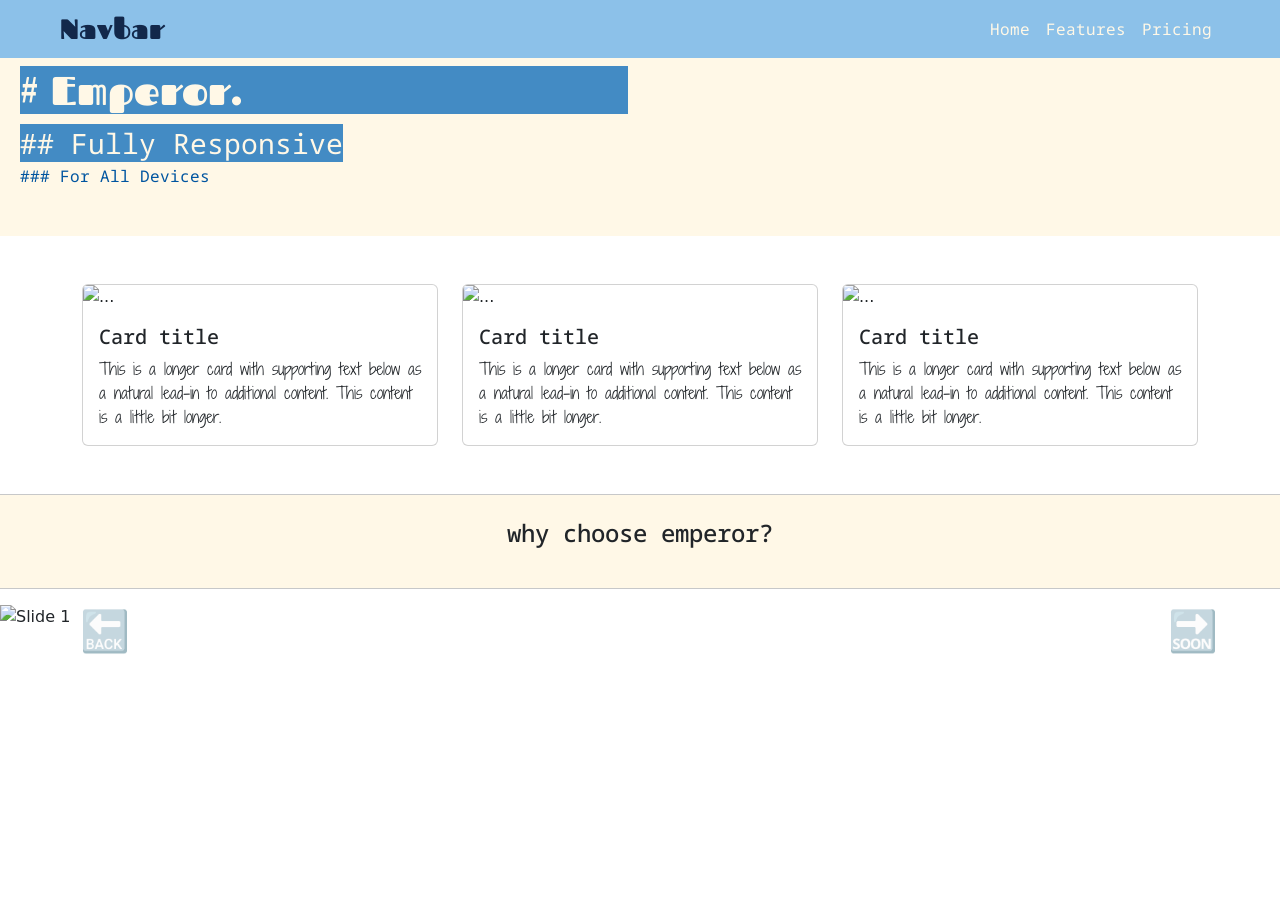
==== index.html @ 8f9cefa0 "back and soon" ====
<!DOCTYPE html>
<html lang="es">

<head>
    <meta charset="UTF-8">
    <meta name="viewport" content="width=device-width, initial-scale=1.0">
    <title>Evaluación</title>
    <!-- google fonts -->
    <link rel="preconnect" href="https://fonts.googleapis.com">
    <link rel="preconnect" href="https://fonts.gstatic.com" crossorigin>
    <link
        href="https://fonts.googleapis.com/css2?family=Fascinate&family=Noto+Sans+Mono:wght@100..900&family=Shadows+Into+Light+Two&display=swap"
        rel="stylesheet">

    <!-- css botstrap -->
    <link href="https://cdn.jsdelivr.net/npm/bootstrap@5.3.8/dist/css/bootstrap.min.css" rel="stylesheet"
        integrity="sha384-sRIl4kxILFvY47J16cr9ZwB07vP4J8+LH7qKQnuqkuIAvNWLzeN8tE5YBujZqJLB" crossorigin="anonymous">
    <link rel="stylesheet" href="static/css/styles.css">
</head>

<body>
    <nav class="navbar navbar-expand-lg px-5 bg-color2 m-0">
        <div class="container-fluid d-flex justify-content-between">
            <div>
                <a class="navbar-brand fs-3 text-color3 loud-text" href="#">Navbar</a>
            </div>

            <div>
                <div class="collapse navbar-collapse" id="navbarNavAltMarkup">
                    <div class="navbar-nav">
                        <a class="nav-link text-color1 calm-text" href="#">Home</a>
                        <a class="nav-link text-color1 calm-text" href="#">Features</a>
                        <a class="nav-link text-color1 calm-text" href="#">Pricing</a>
                    </div>
                </div>
            </div>
            <button class="navbar-toggler" type="button" data-bs-toggle="collapse" data-bs-target="#navbarNavAltMarkup"
                aria-controls="navbarNavAltMarkup" aria-expanded="false" aria-label="Toggle navigation">
                <span class="navbar-toggler-icon"></span>
            </button>
        </div>
    </nav>

    <header class="bg-color1 m-0 p-0 p-2">
        <div class="container-fluid">
            <div class="row">
                <div class="col-lg-6 col-mb-12">
                    <h1 class="fs-1 text-color1 bg-color5 loud-text"># Emperor.</h1>
                    <span class="fs-3 text-color1 bg-color5 calm-text">## Fully Responsive</span>
                    <div>
                        <p class=" text-color4 calm-text">### For All Devices</p>
                        <p class=" text-color4 calm-text"></p>
                    </div>
                </div>
            </div>
        </div>
        <img src="" alt="" class="img-fluid bg-color5">
    </header>

    <main>

        <div class="container my-5">
            <div class="row row-cols-1 row-cols-md-3 g-4">

                <div class="col big">
                    <div class="card">
                        <img src="..." class="card-img-top" alt="...">
                        <div class="card-body">
                            <h5 class="card-title calm-text">Card title</h5>
                            <p class="card-text kid-text">This is a longer card with supporting text below as a natural
                                lead-in to
                                additional content. This content is a little bit longer.</p>
                        </div>
                    </div>
                </div>

                <div class="col big">
                    <div class="card">
                        <img src="..." class="card-img-top" alt="...">
                        <div class="card-body">
                            <h5 class="card-title calm-text">Card title</h5>
                            <p class="card-text kid-text">This is a longer card with supporting text below as a natural
                                lead-in to
                                additional content. This content is a little bit longer.</p>
                        </div>
                    </div>
                </div>

                <div class="col big">
                    <div class="card">
                        <img src="..." class="card-img-top" alt="...">
                        <div class="card-body">
                            <h5 class="card-title calm-text">Card title</h5>
                            <p class="card-text kid-text">This is a longer card with supporting text below as a natural
                                lead-in to
                                additional content. This content is a little bit longer.</p>
                        </div>
                    </div>
                </div>

            </div>
        </div>

        <hr class="m-0">

        <div class="py-4 px-5 bg-color1">
            <h4 class="text-center mb-0 calm-text ">
                why choose emperor?
            </h4>

            <p class="kid-text"></p>
        </div>
        <hr class="m-0 mb-3">

        <div id="carouselExample" class="carousel slide">
            <div class="carousel-inner">
                <div class="carousel-item active">
                    <img src="https://via.placeholder.com/1200x400" class="d-block w-100" alt="Slide 1">
                </div>
                <div class="carousel-item">
                    <img src="https://via.placeholder.com/1200x400" class="d-block w-100" alt="Slide 2">
                </div>
                <div class="carousel-item">
                    <img src="https://via.placeholder.com/1200x400" class="d-block w-100" alt="Slide 3">
                </div>
            </div>

            <button class="carousel-control-prev" type="button" data-bs-target="#carouselExample" data-bs-slide="prev">
                <span class="carousel-control-prev-icon fs-1" aria-hidden="true">🔙</span>
            </button>

            <button class="carousel-control-next" type="button" data-bs-target="#carouselExample" data-bs-slide="next">
                <span class="carousel-control-next-icon fs-1" aria-hidden="true">🔜</span>
            </button>
        </div>
    </main>

    <script src="static/js/script.js"></script>
    <!-- bootstrap js -->
    <script src="https://cdn.jsdelivr.net/npm/bootstrap@5.3.8/dist/js/bootstrap.bundle.min.js"
        integrity="sha384-FKyoEForCGlyvwx9Hj09JcYn3nv7wiPVlz7YYwJrWVcXK/BmnVDxM+D2scQbITxI"
        crossorigin="anonymous"></script>
</body>

</html>
---- static/css/styles.css ----
.big {
    transition: transform 0.5s ease-in-out; /* Más lento y suave */
}

.big:hover {
    transform: scale(1.08);
}

.loud-text {
    font-family: "Fascinate", system-ui;
}

.calm-text {
    font-family: "Noto Sans Mono", monospace;
}

.kid-text {
    font-family: "Shadows Into Light Two", cursive;
}

:root {
    --color1: #fff8e7; 
    --color2: #8cc1e9;
    --color3: #12284b;
    --color4: #0055a0; 
    --color5: #438bc4; 
}

/* Background colors */
.bg-color1 { background-color: var(--color1); }
.bg-color2 { background-color: var(--color2); }
.bg-color3 { background-color: var(--color3); }
.bg-color4 { background-color: var(--color4); }
.bg-color5 { background-color: var(--color5); }

/* Text colors */
.text-color1 { color: var(--color1); }
.text-color2 { color: var(--color2); }
.text-color3 { color: var(--color3); }
.text-color4 { color: var(--color4); }
.text-color5 { color: var(--color5); }

/* Border colors */
.border-color1 { border-color: var(--color1); }
.border-color2 { border-color: var(--color2); }
.border-color3 { border-color: var(--color3); }
.border-color4 { border-color: var(--color4); }
.border-color5 { border-color: var(--color5); }

/* Border with default width (1px) */
.border-color1,
.border-color2,
.border-color3,
.border-color4,
.border-color5 {
    border-style: solid;
    border-width: 1px;
}

/* Optional: Outline colors */
.outline-color1 { outline-color: var(--color1); }
.outline-color2 { outline-color: var(--color2); }
.outline-color3 { outline-color: var(--color3); }
.outline-color4 { outline-color: var(--color4); }
.outline-color5 { outline-color: var(--color5); }

/* Optional: Hover effects */
.hover-bg-color1:hover { background-color: var(--color1); }
.hover-bg-color2:hover { background-color: var(--color2); }
.hover-bg-color3:hover { background-color: var(--color3); }
.hover-bg-color4:hover { background-color: var(--color4); }
.hover-bg-color5:hover { background-color: var(--color5); }

.hover-text-color1:hover { color: var(--color1); }
.hover-text-color2:hover { color: var(--color2); }
.hover-text-color3:hover { color: var(--color3); }
.hover-text-color4:hover { color: var(--color4); }
.hover-text-color5:hover { color: var(--color5); }

.hover-border-color1:hover { border-color: var(--color1); }
.hover-border-color2:hover { border-color: var(--color2); }
.hover-border-color3:hover { border-color: var(--color3); }
.hover-border-color4:hover { border-color: var(--color4); }
.hover-border-color5:hover { border-color: var(--color5); }
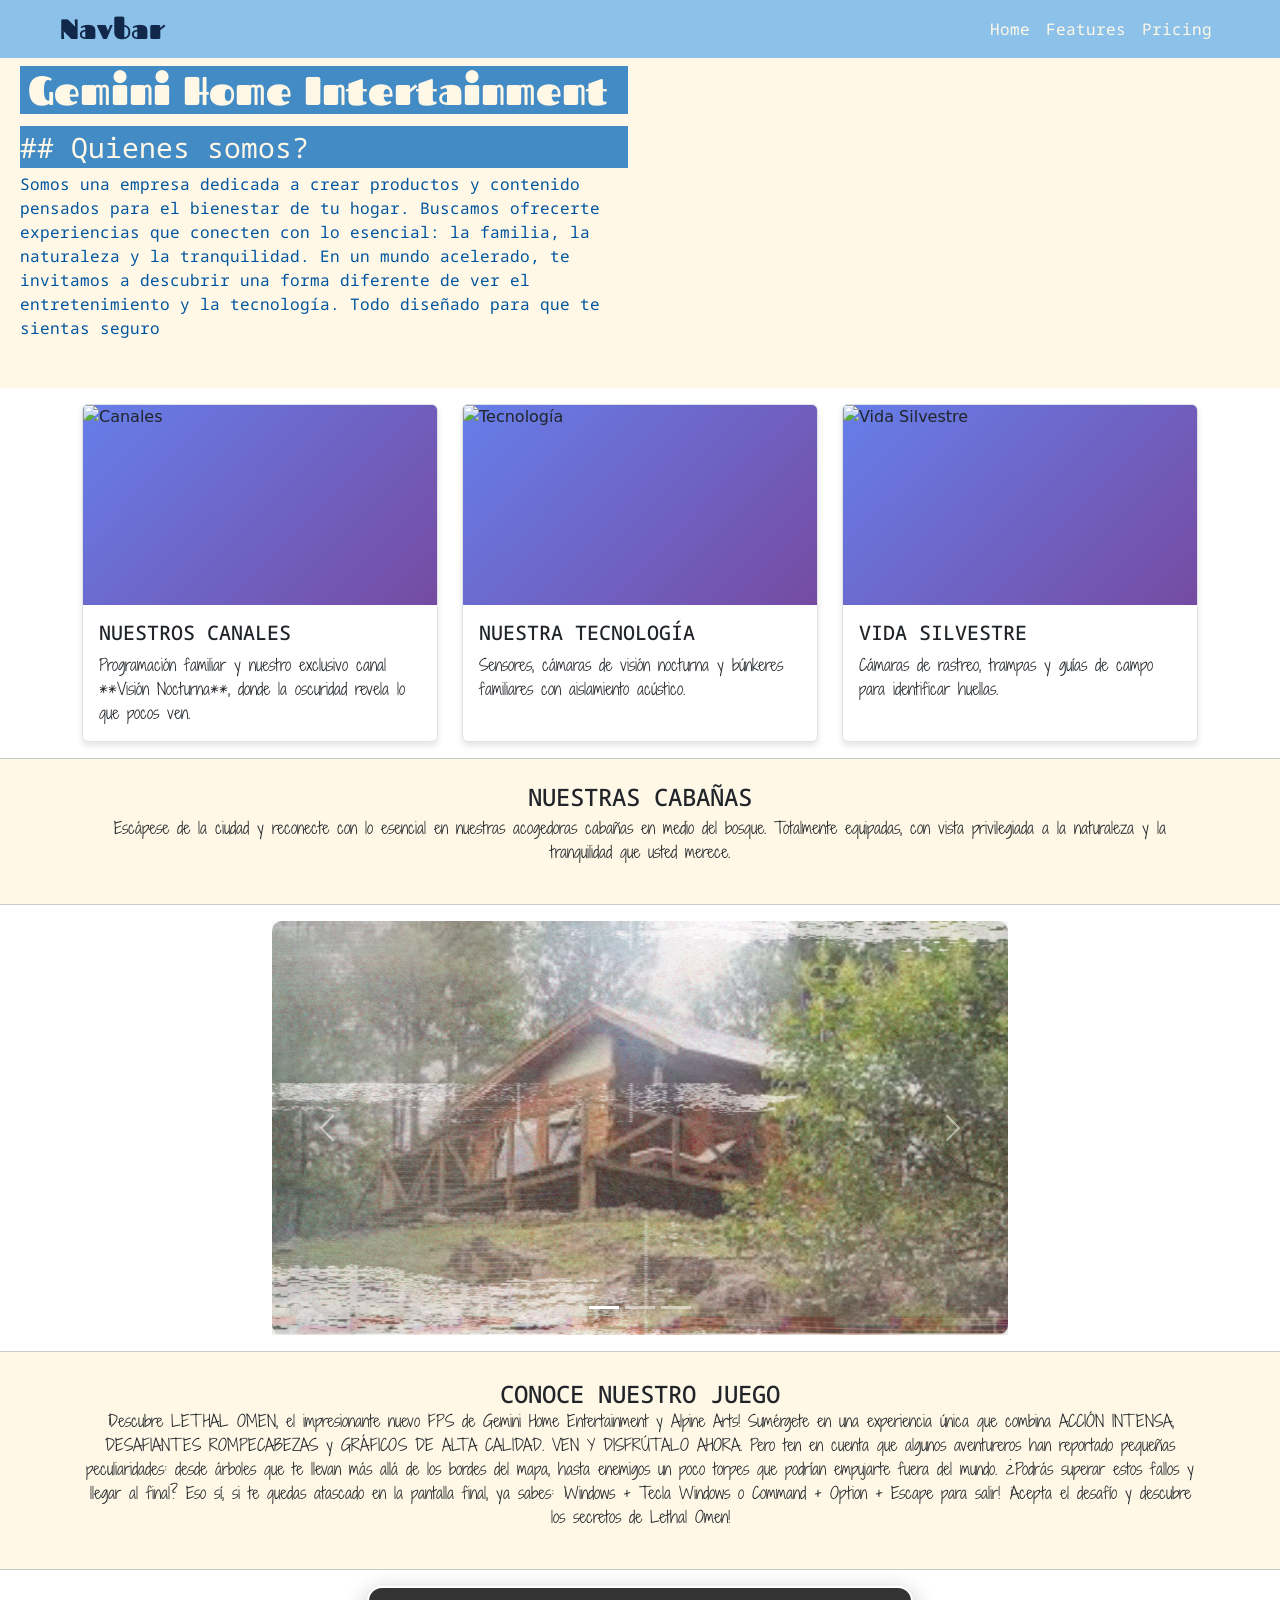
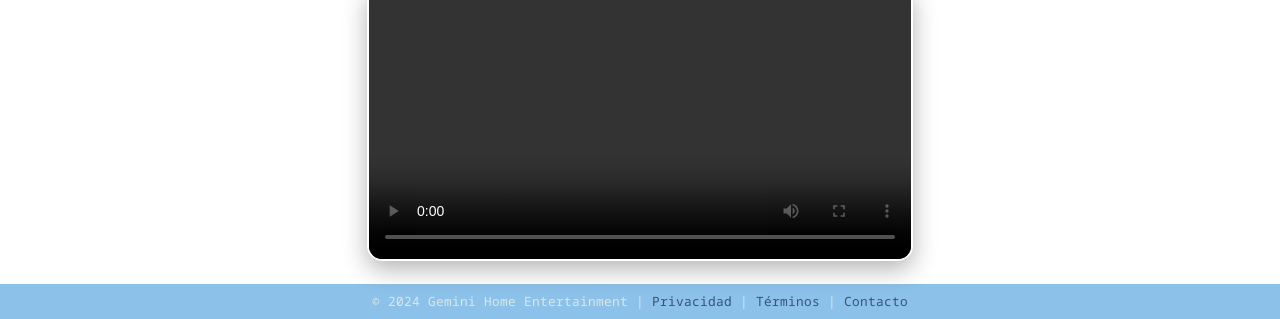
==== commit bbd98ce8: "nvvvvvvvvvvvvvvvvvv" ====
--- a/index.html
+++ b/index.html
@@ -19,127 +19,230 @@
 </head>
 
 <body>
-    <nav class="navbar navbar-expand-lg px-5 bg-color2 m-0">
-        <div class="container-fluid d-flex justify-content-between">
-            <div>
-                <a class="navbar-brand fs-3 text-color3 loud-text" href="#">Navbar</a>
-            </div>
-
-            <div>
-                <div class="collapse navbar-collapse" id="navbarNavAltMarkup">
-                    <div class="navbar-nav">
-                        <a class="nav-link text-color1 calm-text" href="#">Home</a>
-                        <a class="nav-link text-color1 calm-text" href="#">Features</a>
-                        <a class="nav-link text-color1 calm-text" href="#">Pricing</a>
-                    </div>
-                </div>
-            </div>
-            <button class="navbar-toggler" type="button" data-bs-toggle="collapse" data-bs-target="#navbarNavAltMarkup"
-                aria-controls="navbarNavAltMarkup" aria-expanded="false" aria-label="Toggle navigation">
-                <span class="navbar-toggler-icon"></span>
-            </button>
-        </div>
-    </nav>
-
-    <header class="bg-color1 m-0 p-0 p-2">
-        <div class="container-fluid">
-            <div class="row">
-                <div class="col-lg-6 col-mb-12">
-                    <h1 class="fs-1 text-color1 bg-color5 loud-text"># Emperor.</h1>
-                    <span class="fs-3 text-color1 bg-color5 calm-text">## Fully Responsive</span>
-                    <div>
-                        <p class=" text-color4 calm-text">### For All Devices</p>
-                        <p class=" text-color4 calm-text"></p>
-                    </div>
-                </div>
-            </div>
-        </div>
-        <img src="" alt="" class="img-fluid bg-color5">
-    </header>
-
-    <main>
-
-        <div class="container my-5">
-            <div class="row row-cols-1 row-cols-md-3 g-4">
-
-                <div class="col big">
-                    <div class="card">
-                        <img src="..." class="card-img-top" alt="...">
-                        <div class="card-body">
-                            <h5 class="card-title calm-text">Card title</h5>
-                            <p class="card-text kid-text">This is a longer card with supporting text below as a natural
-                                lead-in to
-                                additional content. This content is a little bit longer.</p>
-                        </div>
-                    </div>
-                </div>
-
-                <div class="col big">
-                    <div class="card">
-                        <img src="..." class="card-img-top" alt="...">
-                        <div class="card-body">
-                            <h5 class="card-title calm-text">Card title</h5>
-                            <p class="card-text kid-text">This is a longer card with supporting text below as a natural
-                                lead-in to
-                                additional content. This content is a little bit longer.</p>
-                        </div>
-                    </div>
-                </div>
-
-                <div class="col big">
-                    <div class="card">
-                        <img src="..." class="card-img-top" alt="...">
-                        <div class="card-body">
-                            <h5 class="card-title calm-text">Card title</h5>
-                            <p class="card-text kid-text">This is a longer card with supporting text below as a natural
-                                lead-in to
-                                additional content. This content is a little bit longer.</p>
-                        </div>
-                    </div>
-                </div>
-
-            </div>
-        </div>
-
-        <hr class="m-0">
-
-        <div class="py-4 px-5 bg-color1">
-            <h4 class="text-center mb-0 calm-text ">
-                why choose emperor?
-            </h4>
-
-            <p class="kid-text"></p>
-        </div>
-        <hr class="m-0 mb-3">
-
-        <div id="carouselExample" class="carousel slide">
-            <div class="carousel-inner">
-                <div class="carousel-item active">
-                    <img src="https://via.placeholder.com/1200x400" class="d-block w-100" alt="Slide 1">
-                </div>
-                <div class="carousel-item">
-                    <img src="https://via.placeholder.com/1200x400" class="d-block w-100" alt="Slide 2">
-                </div>
-                <div class="carousel-item">
-                    <img src="https://via.placeholder.com/1200x400" class="d-block w-100" alt="Slide 3">
-                </div>
-            </div>
-
-            <button class="carousel-control-prev" type="button" data-bs-target="#carouselExample" data-bs-slide="prev">
-                <span class="carousel-control-prev-icon fs-1" aria-hidden="true">🔙</span>
-            </button>
-
-            <button class="carousel-control-next" type="button" data-bs-target="#carouselExample" data-bs-slide="next">
-                <span class="carousel-control-next-icon fs-1" aria-hidden="true">🔜</span>
-            </button>
-        </div>
-    </main>
-
-    <script src="static/js/script.js"></script>
-    <!-- bootstrap js -->
-    <script src="https://cdn.jsdelivr.net/npm/bootstrap@5.3.8/dist/js/bootstrap.bundle.min.js"
-        integrity="sha384-FKyoEForCGlyvwx9Hj09JcYn3nv7wiPVlz7YYwJrWVcXK/BmnVDxM+D2scQbITxI"
-        crossorigin="anonymous"></script>
-</body>
+
+    <body>
+        <nav class="navbar navbar-expand-lg px-5 bg-color2 m-0">
+            <div class="container-fluid d-flex justify-content-between">
+                <div>
+                    <a class="navbar-brand fs-3 text-color3 loud-text" href="#">Navbar</a>
+                </div>
+
+                <div>
+                    <div class="collapse navbar-collapse" id="navbarNavAltMarkup">
+                        <div class="navbar-nav">
+                            <a class="nav-link text-color1 calm-text" href="#">Home</a>
+                            <a class="nav-link text-color1 calm-text" href="#">Features</a>
+                            <a class="nav-link text-color1 calm-text" href="#">Pricing</a>
+                        </div>
+                    </div>
+                </div>
+                <button class="navbar-toggler" type="button" data-bs-toggle="collapse"
+                    data-bs-target="#navbarNavAltMarkup" aria-controls="navbarNavAltMarkup" aria-expanded="false"
+                    aria-label="Toggle navigation">
+                    <span class="navbar-toggler-icon"></span>
+                </button>
+            </div>
+        </nav>
+
+        <header class="bg-color1 m-0 p-0 p-2">
+            <div class="container-fluid">
+                <div class="row">
+                    <div class="col-lg-6 col-md-12 d-flex flex-column gap-1"> <!-- CORREGIDO: col-mb-12 a col-md-12 -->
+                        <h1 class="fs-1 text-color1 bg-color5 loud-text px-2">Gemini Home Intertainment</h1>
+                        <span class="fs-3 text-color1 bg-color5 calm-text">## Quienes somos?</span>
+                        <div>
+                            <p class="text-color4 calm-text">Somos una empresa dedicada a crear productos y contenido
+                                pensados para el bienestar de tu hogar. Buscamos ofrecerte experiencias que conecten con
+                                lo
+                                esencial: la familia, la naturaleza y la tranquilidad.
+
+                                En un mundo acelerado, te invitamos a descubrir una forma diferente de ver el
+                                entretenimiento y la tecnología. Todo diseñado para que te sientas seguro</p>
+                        </div>
+                    </div>
+                </div>
+            </div>
+            <img src="" alt="" class="img-fluid bg-color5">
+        </header>
+
+        <main>
+            <!-- SECCIÓN DE TARJETAS - Todas del mismo tamaño -->
+            <div class="container my-3">
+                <!-- Clases de Bootstrap para tarjetas del mismo tamaño -->
+                <div class="row row-cols-1 row-cols-md-3 g-4">
+                    <!-- Tarjeta 1 - Mismo tamaño que las demás -->
+                    <div class="col">
+                        <div class="card h-100">
+                            <img src="https://via.placeholder.com/400x200/007bff/ffffff?text=Canales"
+                                class="card-img-top" alt="Canales">
+                            <div class="card-body d-flex flex-column">
+                                <h5 class="card-title calm-text">NUESTROS CANALES</h5>
+                                <p class="card-text kid-text flex-grow-1">Programación familiar y nuestro exclusivo
+                                    canal
+                                    **Visión
+                                    Nocturna**, donde la oscuridad revela lo que pocos ven.</p>
+                            </div>
+                        </div>
+                    </div>
+
+                    <!-- Tarjeta 2 - Mismo tamaño que las demás -->
+                    <div class="col">
+                        <div class="card h-100">
+                            <img src="https://via.placeholder.com/400x200/28a745/ffffff?text=Tecnología"
+                                class="card-img-top" alt="Tecnología">
+                            <div class="card-body d-flex flex-column">
+                                <h5 class="card-title calm-text">NUESTRA TECNOLOGÍA</h5>
+                                <p class="card-text kid-text flex-grow-1">Sensores, cámaras de visión nocturna y
+                                    búnkeres
+                                    familiares con
+                                    aislamiento acústico.</p>
+                            </div>
+                        </div>
+                    </div>
+
+                    <!-- Tarjeta 3 - Mismo tamaño que las demás -->
+                    <div class="col">
+                        <div class="card h-100">
+                            <img src="https://via.placeholder.com/400x200/dc3545/ffffff?text=Vida+Silvestre"
+                                class="card-img-top" alt="Vida Silvestre">
+                            <div class="card-body d-flex flex-column">
+                                <h5 class="card-title calm-text">VIDA SILVESTRE</h5>
+                                <p class="card-text kid-text flex-grow-1">Cámaras de rastreo, trampas y guías de campo
+                                    para
+                                    identificar
+                                    huellas.</p>
+                            </div>
+                        </div>
+                    </div>
+                </div>
+            </div>
+
+            <!-- separador simple -->
+            <hr class="m-0">
+            <div class="py-4 px-5 bg-color1">
+                <div class="container">
+                    <h4 class="text-center mb-0 calm-text mb-1">
+                        NUESTRAS CABAÑAS
+                    </h4>
+                    <p class="kid-text text-center">Escápese de la ciudad y reconecte con lo esencial en nuestras
+                        acogedoras
+                        cabañas en
+                        medio del bosque. Totalmente equipadas, con vista privilegiada a la naturaleza y la tranquilidad
+                        que
+                        usted merece.</p>
+                </div>
+            </div>
+            <hr class="m-0 mb-3">
+
+            <!-- CARRUSEL CENTRADO CON BOOTSTRAP -->
+            <div class="container my-3">
+                <div class="row justify-content-center">
+                    <div class="col-12 col-md-10 col-lg-8">
+                        <div id="carouselExample" class="carousel slide" data-bs-ride="carousel">
+                            <div class="carousel-indicators">
+                                <button type="button" data-bs-target="#carouselExample" data-bs-slide-to="0"
+                                    class="active" aria-current="true" aria-label="Slide 1"></button>
+                                <button type="button" data-bs-target="#carouselExample" data-bs-slide-to="1"
+                                    aria-label="Slide 2"></button>
+                                <button type="button" data-bs-target="#carouselExample" data-bs-slide-to="2"
+                                    aria-label="Slide 3"></button>
+                            </div>
+
+                            <div class="carousel-inner">
+                                <div class="carousel-item active">
+                                    <img src="static/images/cabaña1.jpg" class="d-block w-100" alt="cabaña_fuera">
+                                </div>
+                                <div class="carousel-item">
+                                    <img src="static/images/cabaña2.jpg" class="d-block w-100" alt="cabaña_dentro">
+                                </div>
+                                <div class="carousel-item">
+                                    <img src="https://via.placeholder.com/1200x400/6c757d/ffffff?text=Próximamente"
+                                        class="d-block w-100" alt="Slide 3">
+                                </div>
+                            </div>
+
+                            <button class="carousel-control-prev" type="button" data-bs-target="#carouselExample"
+                                data-bs-slide="prev">
+                                <span class="carousel-control-prev-icon" aria-hidden="true"></span>
+                            </button>
+
+                            <button class="carousel-control-next" type="button" data-bs-target="#carouselExample"
+                                data-bs-slide="next">
+                                <span class="carousel-control-next-icon" aria-hidden="true"></span>
+                            </button>
+                        </div>
+                    </div>
+                </div>
+            </div>
+
+            <!-- separador simple dos-->
+            <hr class="m-0">
+            <div class="py-4 px-5 bg-color1">
+                <div class="container">
+                    <h4 class="text-center mb-0 calm-text m-1">
+                        CONOCE NUESTRO JUEGO
+                    </h4>
+
+                    <p class="kid-text text-center">¡Descubre LETHAL OMEN, el impresionante nuevo FPS de Gemini Home
+                        Entertainment y
+                        Alpine Arts!
+
+                        Sumérgete en una experiencia única que combina ACCIÓN INTENSA, DESAFIANTES ROMPECABEZAS y
+                        GRÁFICOS DE ALTA CALIDAD.
+
+                        VEN Y DISFRÚTALO AHORA. Pero ten en cuenta que algunos aventureros han reportado pequeñas
+                        peculiaridades: desde árboles que te llevan más allá de los bordes del mapa, hasta enemigos un
+                        poco
+                        torpes que podrían empujarte fuera del mundo. ¿Podrás superar estos fallos y llegar al final?
+                        Eso
+                        sí, si
+                        te quedas atascado en la pantalla final, ya sabes: ¡Windows + Tecla Windows o Command + Option +
+                        Escape
+                        para salir!
+
+                        ¡Acepta el desafío y descubre los secretos de Lethal Omen!</p>
+                </div>
+            </div>
+            <hr class="m-0">
+
+            <!-- VIDEO - Responsivo y sin scroll -->
+            <div class="container m-auto my-3"> <!-- AÑADIDO container para consistencia -->
+                <div class="row justify-content-center">
+                    <div class="col-12 col-md-8 col-lg-6">
+                        <div class="video-container">
+                            <video class="w-100" controls preload="metadata"
+                                style="border-radius: 15px; box-shadow: 0 8px 25px rgba(0,0,0,0.3); border: 2px solid rgba(255,255,255,0.1);">
+                                <source src="static/videos/lethal-omen-commercial--gemini-home-entertainment.mp4"
+                                    type="video/mp4">
+                                Tu navegador no soporta el elemento de video.
+                            </video>
+                        </div>
+                    </div>
+                </div>
+            </div>
+        </main>
+
+        <!-- FOOTER SIMPLE - Usando los colores que ya tienes -->
+        <footer class="bg-color2 py-1 mt-2">
+            <div class="container">
+                <div class="row">
+                    <div class="col-12 text-center">
+                        <p class="text-color1 calm-text small mb-0 py-1" style="font-size: 0.8rem; opacity: 0.7;">
+                            © 2024 Gemini Home Entertainment |
+                            <a href="#" class="text-color3 text-decoration-none">Privacidad</a> |
+                            <a href="#" class="text-color3 text-decoration-none">Términos</a> |
+                            <a href="#" class="text-color3 text-decoration-none">Contacto</a>
+                        </p>
+                    </div>
+                </div>
+            </div>
+        </footer>
+
+        <script src="static/js/script.js"></script>
+        <!-- bootstrap js -->
+        <script src="https://cdn.jsdelivr.net/npm/bootstrap@5.3.8/dist/js/bootstrap.bundle.min.js"
+            integrity="sha384-FKyoEForCGlyvwx9Hj09JcYn3nv7wiPVlz7YYwJrWVcXK/BmnVDxM+D2scQbITxI"
+            crossorigin="anonymous"></script>
+    </body>
 
 </html>
--- a/static/css/styles.css
+++ b/static/css/styles.css
@@ -1,5 +1,13 @@
 .big {
-    transition: transform 0.5s ease-in-out; /* Más lento y suave */
+    transition: transform 0.5s ease-in-out;
+    /* Más lento y suave */
+}
+
+body {
+    overflow-x: hidden;
+    /* EVITA la barra de desplazamiento horizontal */
+    width: 100%;
+    max-width: 100%;
 }
 
 .big:hover {
@@ -19,33 +27,75 @@
 }
 
 :root {
-    --color1: #fff8e7; 
+    --color1: #fff8e7;
     --color2: #8cc1e9;
     --color3: #12284b;
-    --color4: #0055a0; 
-    --color5: #438bc4; 
+    --color4: #0055a0;
+    --color5: #438bc4;
 }
 
 /* Background colors */
-.bg-color1 { background-color: var(--color1); }
-.bg-color2 { background-color: var(--color2); }
-.bg-color3 { background-color: var(--color3); }
-.bg-color4 { background-color: var(--color4); }
-.bg-color5 { background-color: var(--color5); }
+.bg-color1 {
+    background-color: var(--color1);
+}
+
+.bg-color2 {
+    background-color: var(--color2);
+}
+
+.bg-color3 {
+    background-color: var(--color3);
+}
+
+.bg-color4 {
+    background-color: var(--color4);
+}
+
+.bg-color5 {
+    background-color: var(--color5);
+}
 
 /* Text colors */
-.text-color1 { color: var(--color1); }
-.text-color2 { color: var(--color2); }
-.text-color3 { color: var(--color3); }
-.text-color4 { color: var(--color4); }
-.text-color5 { color: var(--color5); }
+.text-color1 {
+    color: var(--color1);
+}
+
+.text-color2 {
+    color: var(--color2);
+}
+
+.text-color3 {
+    color: var(--color3);
+}
+
+.text-color4 {
+    color: var(--color4);
+}
+
+.text-color5 {
+    color: var(--color5);
+}
 
 /* Border colors */
-.border-color1 { border-color: var(--color1); }
-.border-color2 { border-color: var(--color2); }
-.border-color3 { border-color: var(--color3); }
-.border-color4 { border-color: var(--color4); }
-.border-color5 { border-color: var(--color5); }
+.border-color1 {
+    border-color: var(--color1);
+}
+
+.border-color2 {
+    border-color: var(--color2);
+}
+
+.border-color3 {
+    border-color: var(--color3);
+}
+
+.border-color4 {
+    border-color: var(--color4);
+}
+
+.border-color5 {
+    border-color: var(--color5);
+}
 
 /* Border with default width (1px) */
 .border-color1,
@@ -58,27 +108,117 @@
 }
 
 /* Optional: Outline colors */
-.outline-color1 { outline-color: var(--color1); }
-.outline-color2 { outline-color: var(--color2); }
-.outline-color3 { outline-color: var(--color3); }
-.outline-color4 { outline-color: var(--color4); }
-.outline-color5 { outline-color: var(--color5); }
+.outline-color1 {
+    outline-color: var(--color1);
+}
+
+.outline-color2 {
+    outline-color: var(--color2);
+}
+
+.outline-color3 {
+    outline-color: var(--color3);
+}
+
+.outline-color4 {
+    outline-color: var(--color4);
+}
+
+.outline-color5 {
+    outline-color: var(--color5);
+}
 
 /* Optional: Hover effects */
-.hover-bg-color1:hover { background-color: var(--color1); }
-.hover-bg-color2:hover { background-color: var(--color2); }
-.hover-bg-color3:hover { background-color: var(--color3); }
-.hover-bg-color4:hover { background-color: var(--color4); }
-.hover-bg-color5:hover { background-color: var(--color5); }
-
-.hover-text-color1:hover { color: var(--color1); }
-.hover-text-color2:hover { color: var(--color2); }
-.hover-text-color3:hover { color: var(--color3); }
-.hover-text-color4:hover { color: var(--color4); }
-.hover-text-color5:hover { color: var(--color5); }
-
-.hover-border-color1:hover { border-color: var(--color1); }
-.hover-border-color2:hover { border-color: var(--color2); }
-.hover-border-color3:hover { border-color: var(--color3); }
-.hover-border-color4:hover { border-color: var(--color4); }
-.hover-border-color5:hover { border-color: var(--color5); }+.hover-bg-color1:hover {
+    background-color: var(--color1);
+}
+
+.hover-bg-color2:hover {
+    background-color: var(--color2);
+}
+
+.hover-bg-color3:hover {
+    background-color: var(--color3);
+}
+
+.hover-bg-color4:hover {
+    background-color: var(--color4);
+}
+
+.hover-bg-color5:hover {
+    background-color: var(--color5);
+}
+
+.hover-text-color1:hover {
+    color: var(--color1);
+}
+
+.hover-text-color2:hover {
+    color: var(--color2);
+}
+
+.hover-text-color3:hover {
+    color: var(--color3);
+}
+
+.hover-text-color4:hover {
+    color: var(--color4);
+}
+
+.hover-text-color5:hover {
+    color: var(--color5);
+}
+
+.hover-border-color1:hover {
+    border-color: var(--color1);
+}
+
+.hover-border-color2:hover {
+    border-color: var(--color2);
+}
+
+.hover-border-color3:hover {
+    border-color: var(--color3);
+}
+
+.hover-border-color4:hover {
+    border-color: var(--color4);
+}
+
+.hover-border-color5:hover {
+    border-color: var(--color5);
+}
+
+
+/* Estilos para que todas las tarjetas tengan el mismo tamaño */
+.card {
+    height: 100%;
+    /* Hace que la tarjeta ocupe toda la altura de la columna */
+    transition: transform 0.3s ease;
+    border: 1px solid #dee2e6;
+    box-shadow: 0 4px 6px rgba(0, 0, 0, 0.1);
+}
+
+.card:hover {
+    transform: translateY(-5px);
+    box-shadow: 0 8px 15px rgba(0, 0, 0, 0.2);
+}
+
+/* Altura fija para las imágenes de las tarjetas */
+.card-img-top {
+    height: 200px;
+    object-fit: cover;
+    /* Mantiene la proporción de la imagen */
+    background: linear-gradient(135deg, #667eea 0%, #764ba2 100%);
+}
+
+/* Asegura que todas las tarjetas tengan la misma altura en la fila */
+.row-cols-1>.col {
+    display: flex;
+}
+
+/* Estilos adicionales para el carrusel */
+.carousel-item img {
+    border-radius: 10px;
+    box-shadow: 0 4px 15px rgba(0, 0, 0, 0.2);
+}
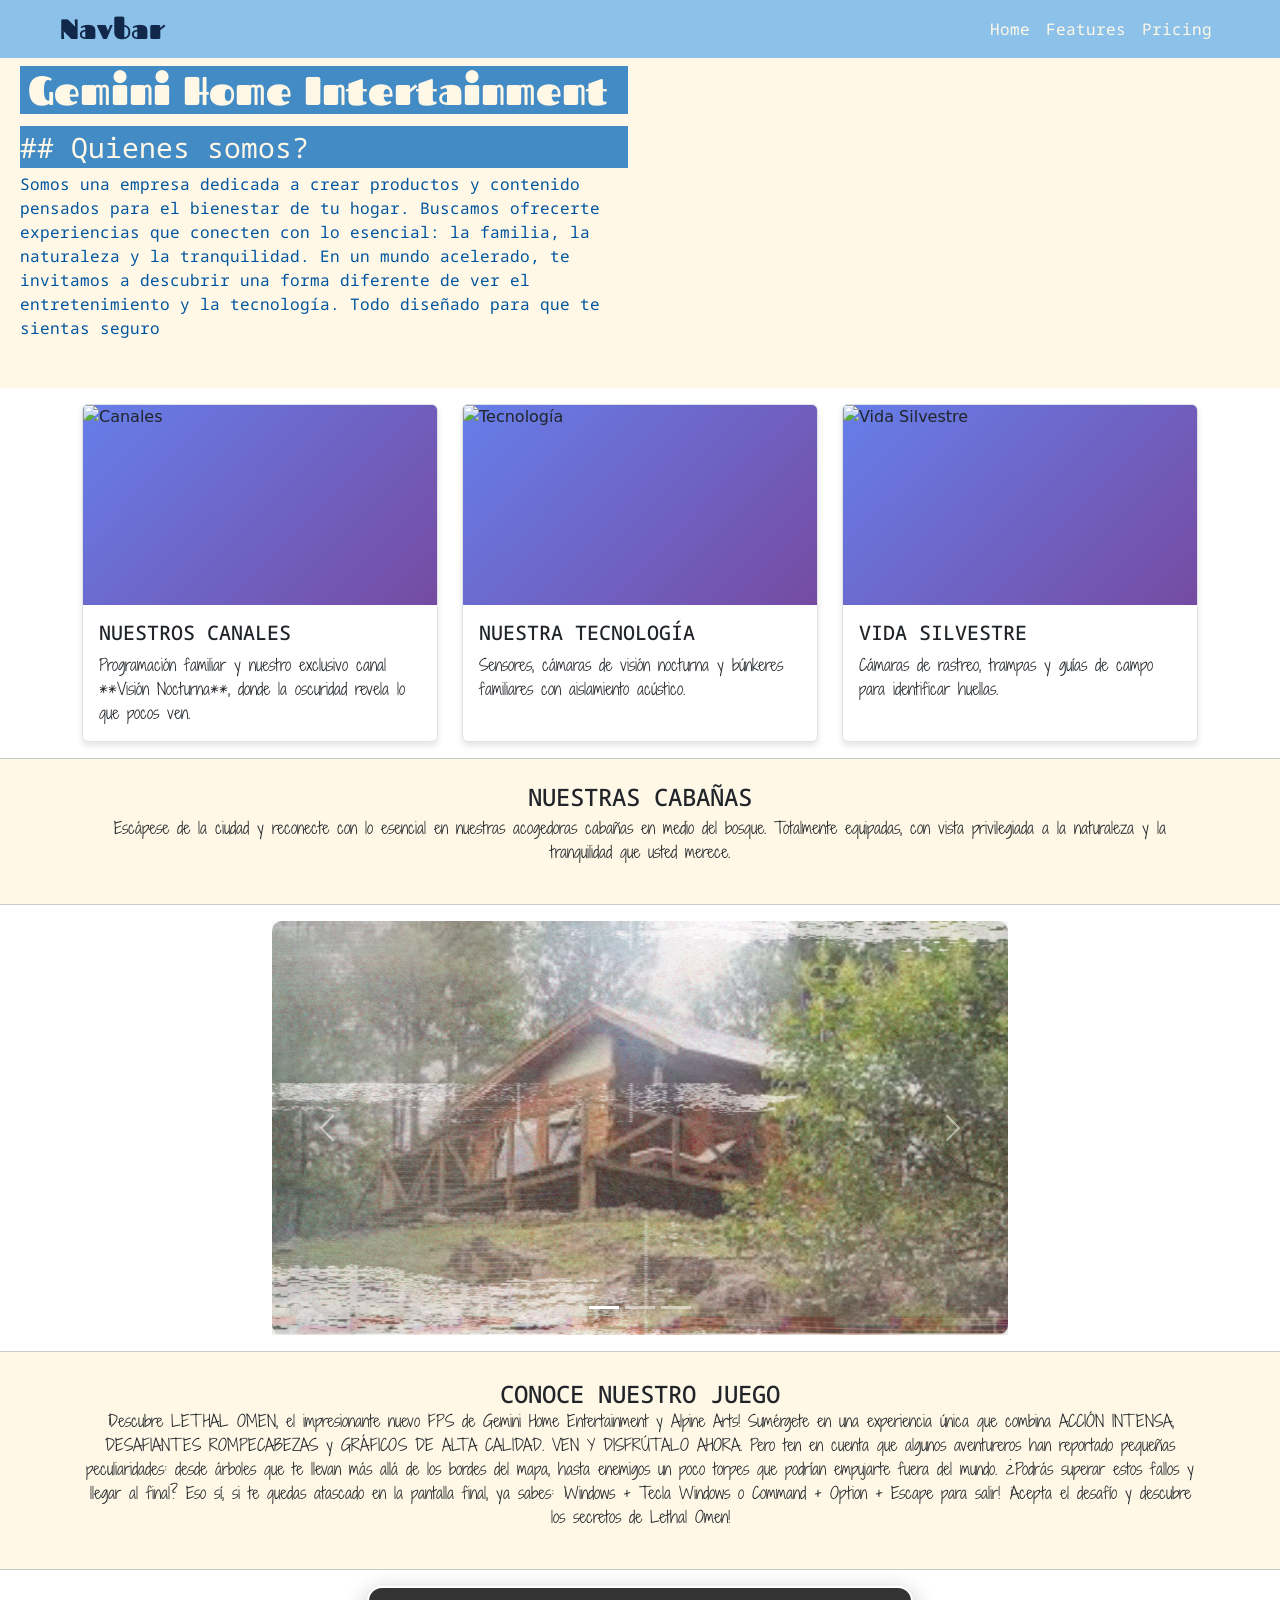
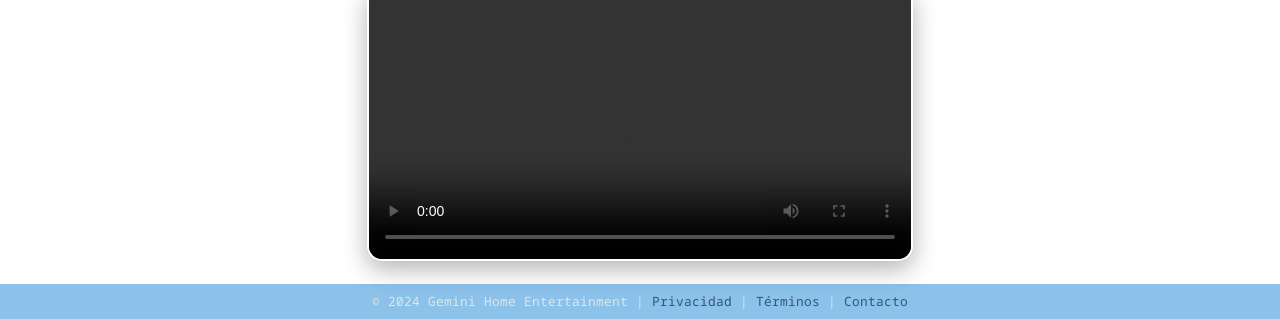
==== commit d91c5112: "Merge branch 'main' of https://github.com/ANNIE17ball/Evaluacion_bootstrap" ====
--- a/index.html
+++ b/index.html
@@ -222,7 +222,7 @@
             </div>
         </main>
 
-        <!-- FOOTER SIMPLE - Usando los colores que ya tienes -->
+        <!-- FOOTER SUPER DELGADO - Minimalista -->
         <footer class="bg-color2 py-1 mt-2">
             <div class="container">
                 <div class="row">
@@ -245,4 +245,4 @@
             crossorigin="anonymous"></script>
     </body>
 
-</html>+</html
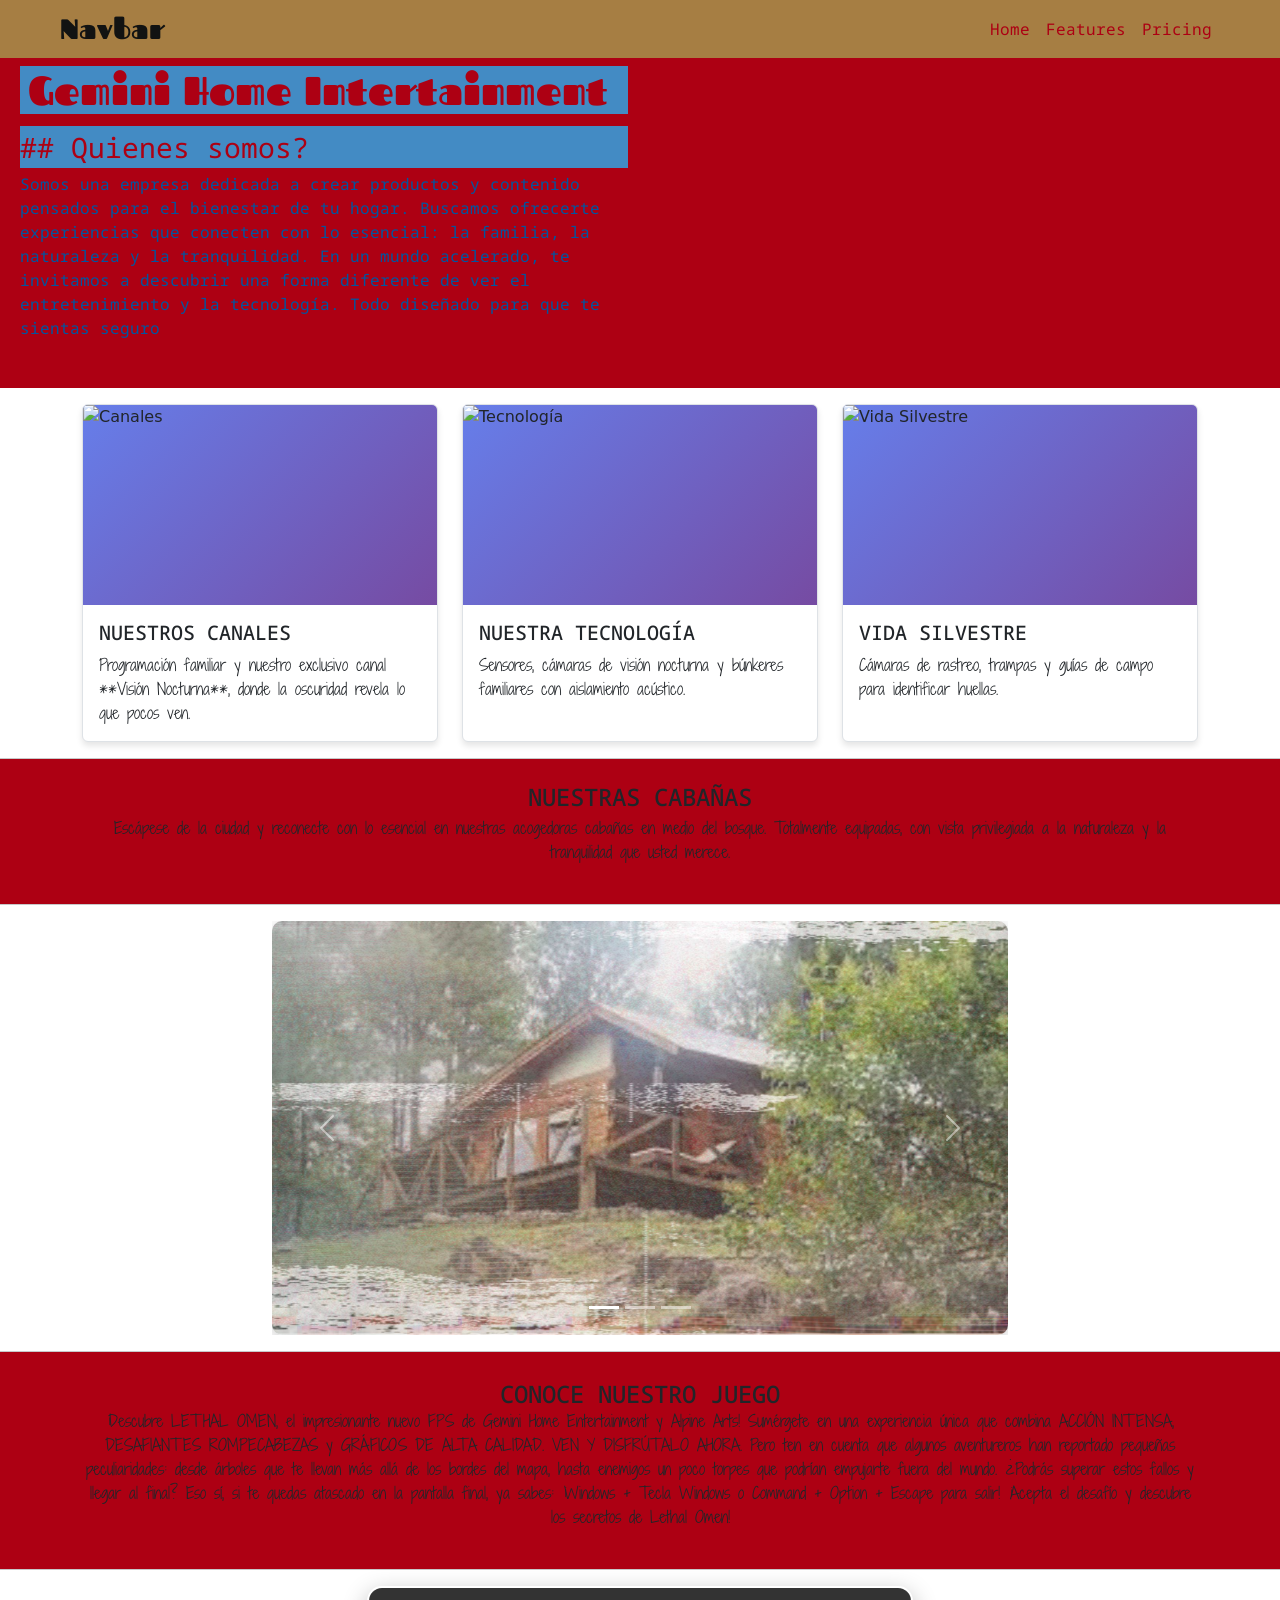
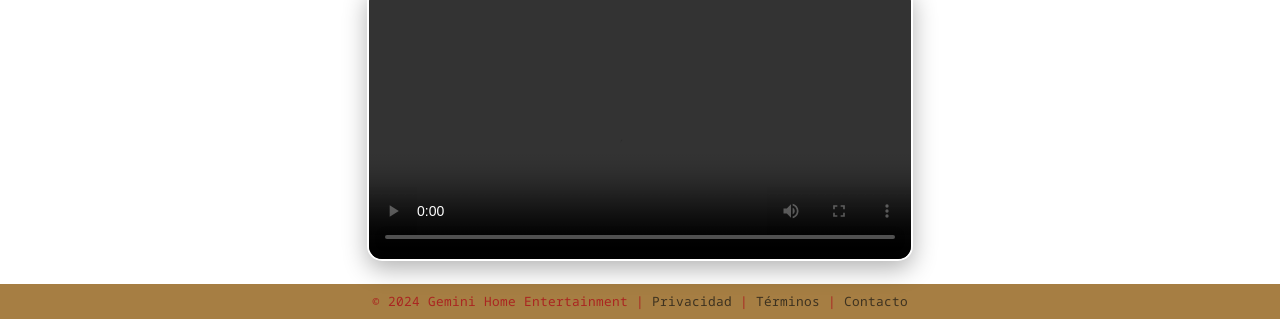
==== commit 4d6f007c: "f<<fdnb" ====
--- a/index.html
+++ b/index.html
@@ -156,8 +156,8 @@
                                     <img src="static/images/cabaña2.jpg" class="d-block w-100" alt="cabaña_dentro">
                                 </div>
                                 <div class="carousel-item">
-                                    <img src="https://via.placeholder.com/1200x400/6c757d/ffffff?text=Próximamente"
-                                        class="d-block w-100" alt="Slide 3">
+                                    <img src="static/images/wood.jpg"
+                                        class="d-block w-100" alt="JackwereAreYou">
                                 </div>
                             </div>
 
--- a/static/css/styles.css
+++ b/static/css/styles.css
@@ -27,9 +27,9 @@
 }
 
 :root {
-    --color1: #fff8e7;
-    --color2: #8cc1e9;
-    --color3: #12284b;
+    --color1: #ad0013;
+    --color2: #a67e43;
+    --color3: #121312;
     --color4: #0055a0;
     --color5: #438bc4;
 }
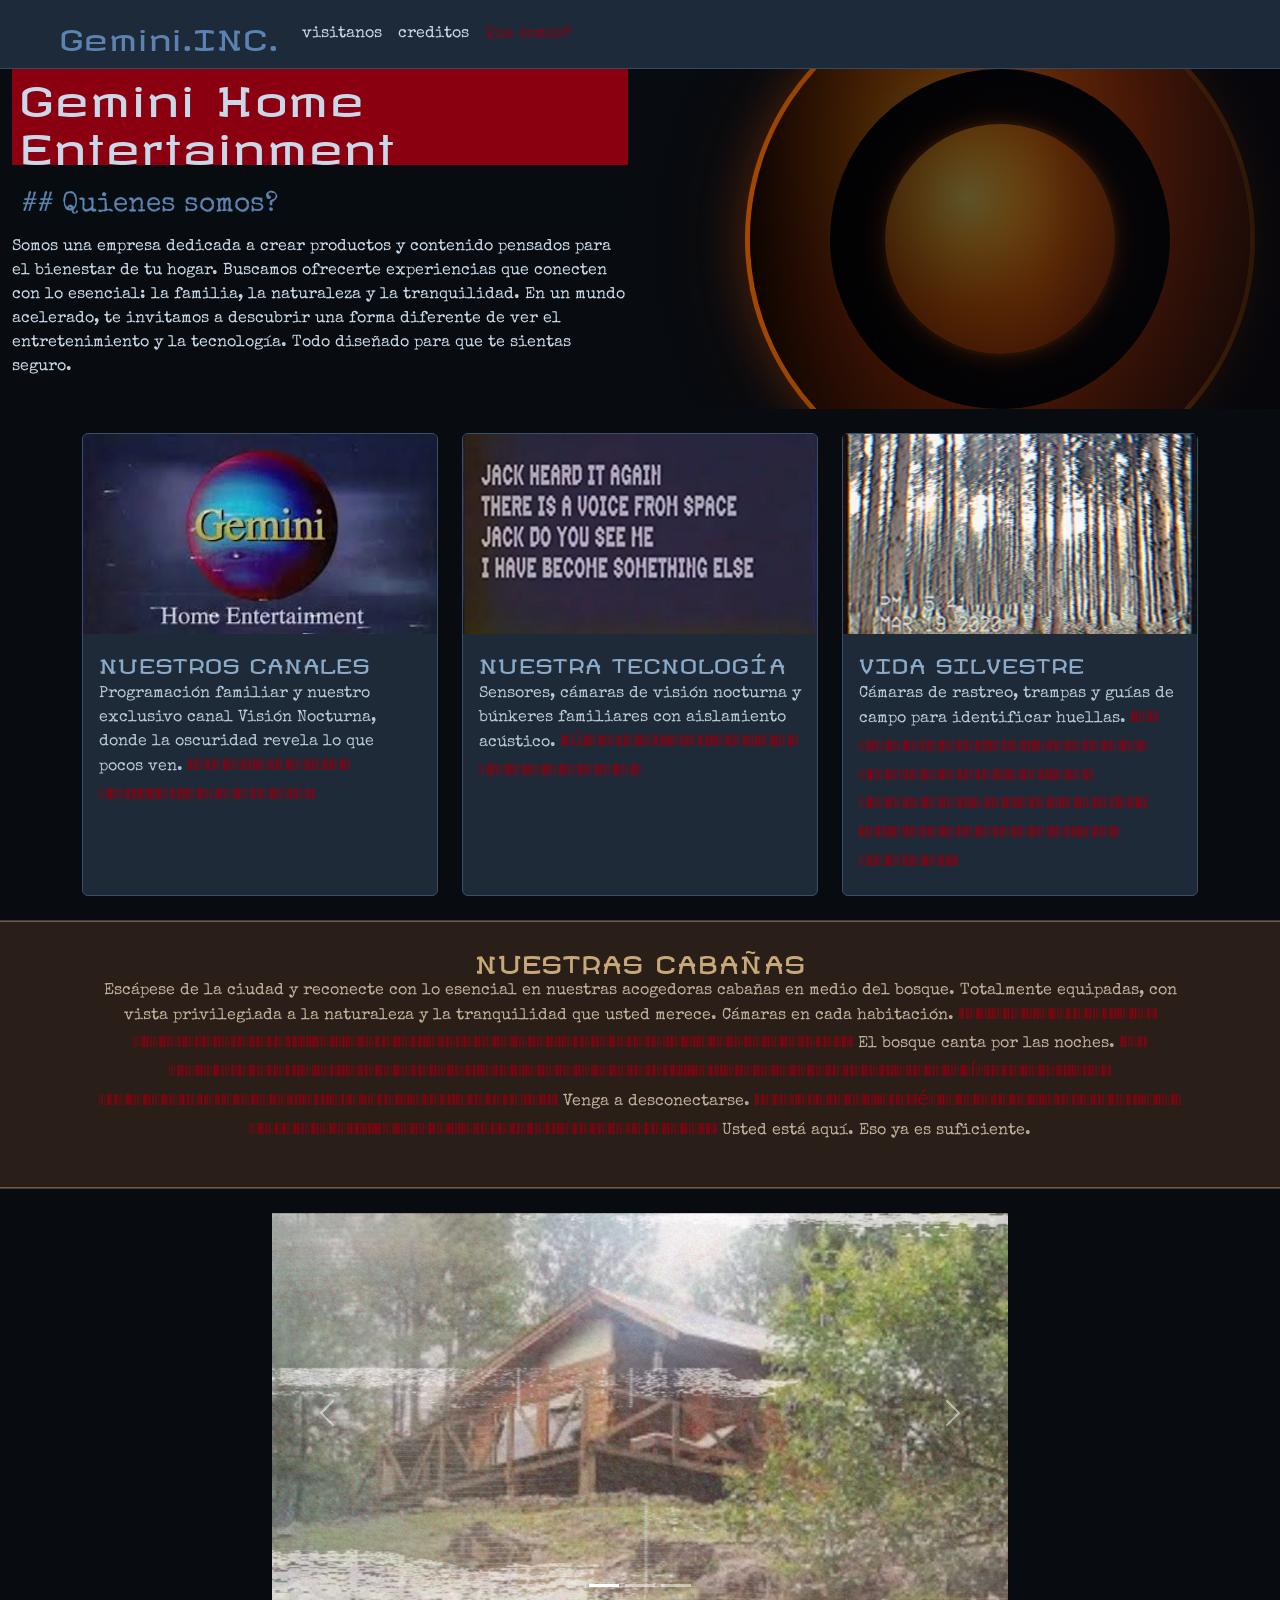
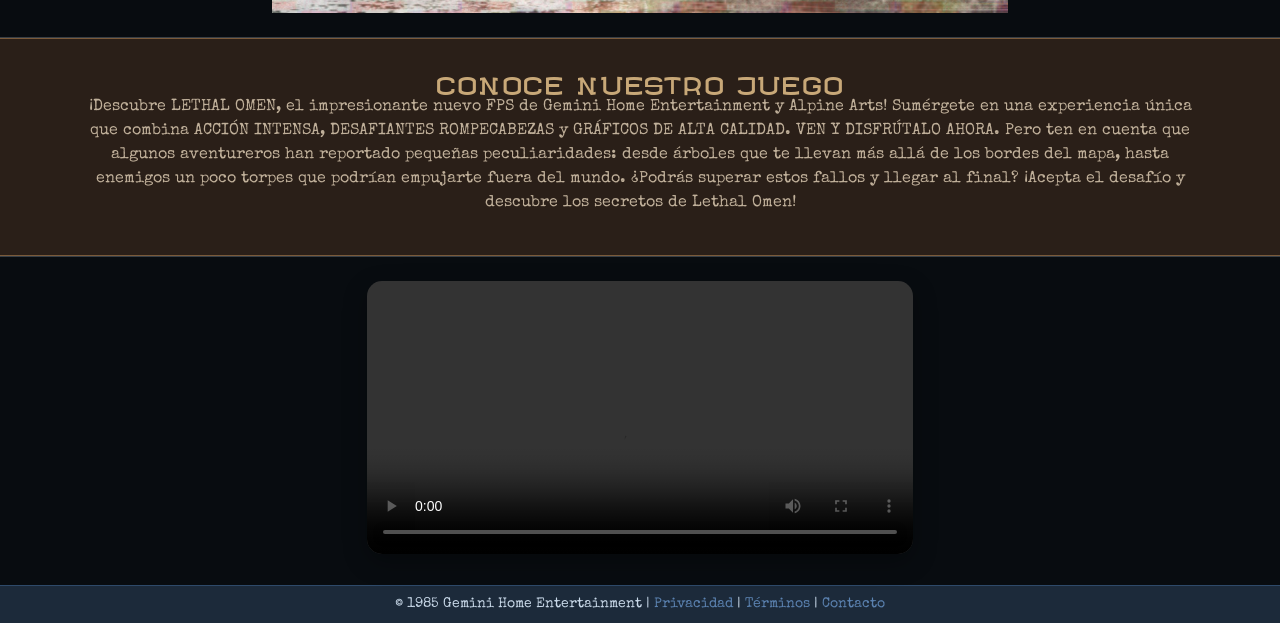
==== commit 00d0a267: "ynhynnnnnnnnnn" ====
--- a/index.html
+++ b/index.html
@@ -4,245 +4,226 @@
 <head>
     <meta charset="UTF-8">
     <meta name="viewport" content="width=device-width, initial-scale=1.0">
-    <title>Evaluación</title>
-    <!-- google fonts -->
+    <title>Gemini Home Entertainment</title>
+    
+    <!-- Google Fonts -->
     <link rel="preconnect" href="https://fonts.googleapis.com">
     <link rel="preconnect" href="https://fonts.gstatic.com" crossorigin>
-    <link
-        href="https://fonts.googleapis.com/css2?family=Fascinate&family=Noto+Sans+Mono:wght@100..900&family=Shadows+Into+Light+Two&display=swap"
-        rel="stylesheet">
-
-    <!-- css botstrap -->
+    <link href="https://fonts.googleapis.com/css2?family=Libre+Barcode+39+Extended&family=Revalia&family=Special+Elite&display=swap" rel="stylesheet">
+    
+    <!-- Bootstrap -->
     <link href="https://cdn.jsdelivr.net/npm/bootstrap@5.3.8/dist/css/bootstrap.min.css" rel="stylesheet"
         integrity="sha384-sRIl4kxILFvY47J16cr9ZwB07vP4J8+LH7qKQnuqkuIAvNWLzeN8tE5YBujZqJLB" crossorigin="anonymous">
+    
+    <!-- Estilos propios -->
     <link rel="stylesheet" href="static/css/styles.css">
 </head>
 
 <body>
 
-    <body>
-        <nav class="navbar navbar-expand-lg px-5 bg-color2 m-0">
-            <div class="container-fluid d-flex justify-content-between">
-                <div>
-                    <a class="navbar-brand fs-3 text-color3 loud-text" href="#">Navbar</a>
-                </div>
-
-                <div>
-                    <div class="collapse navbar-collapse" id="navbarNavAltMarkup">
-                        <div class="navbar-nav">
-                            <a class="nav-link text-color1 calm-text" href="#">Home</a>
-                            <a class="nav-link text-color1 calm-text" href="#">Features</a>
-                            <a class="nav-link text-color1 calm-text" href="#">Pricing</a>
-                        </div>
-                    </div>
-                </div>
-                <button class="navbar-toggler" type="button" data-bs-toggle="collapse"
-                    data-bs-target="#navbarNavAltMarkup" aria-controls="navbarNavAltMarkup" aria-expanded="false"
-                    aria-label="Toggle navigation">
-                    <span class="navbar-toggler-icon"></span>
-                </button>
-            </div>
-        </nav>
-
-        <header class="bg-color1 m-0 p-0 p-2">
-            <div class="container-fluid">
-                <div class="row">
-                    <div class="col-lg-6 col-md-12 d-flex flex-column gap-1"> <!-- CORREGIDO: col-mb-12 a col-md-12 -->
-                        <h1 class="fs-1 text-color1 bg-color5 loud-text px-2">Gemini Home Intertainment</h1>
-                        <span class="fs-3 text-color1 bg-color5 calm-text">## Quienes somos?</span>
-                        <div>
-                            <p class="text-color4 calm-text">Somos una empresa dedicada a crear productos y contenido
-                                pensados para el bienestar de tu hogar. Buscamos ofrecerte experiencias que conecten con
-                                lo
-                                esencial: la familia, la naturaleza y la tranquilidad.
-
-                                En un mundo acelerado, te invitamos a descubrir una forma diferente de ver el
-                                entretenimiento y la tecnología. Todo diseñado para que te sientas seguro</p>
-                        </div>
-                    </div>
-                </div>
-            </div>
-            <img src="" alt="" class="img-fluid bg-color5">
-        </header>
-
-        <main>
-            <!-- SECCIÓN DE TARJETAS - Todas del mismo tamaño -->
-            <div class="container my-3">
-                <!-- Clases de Bootstrap para tarjetas del mismo tamaño -->
-                <div class="row row-cols-1 row-cols-md-3 g-4">
-                    <!-- Tarjeta 1 - Mismo tamaño que las demás -->
-                    <div class="col">
-                        <div class="card h-100">
-                            <img src="https://via.placeholder.com/400x200/007bff/ffffff?text=Canales"
-                                class="card-img-top" alt="Canales">
-                            <div class="card-body d-flex flex-column">
-                                <h5 class="card-title calm-text">NUESTROS CANALES</h5>
-                                <p class="card-text kid-text flex-grow-1">Programación familiar y nuestro exclusivo
-                                    canal
-                                    **Visión
-                                    Nocturna**, donde la oscuridad revela lo que pocos ven.</p>
+    <!-- ── NAVBAR ───────────────────────────────────────── -->
+    <nav class="navbar navbar-expand-lg px-5 m-0">
+        <div class="container-fluid d-flex">
+            <a class="navbar-brand fs-3 rel-text" href="#">Gemini.INC.</a>
+            <div class="collapse navbar-collapse" id="navbarNavAltMarkup">
+                <div class="navbar-nav">
+                    <a class="nav-link special-text" href="https://www.youtube.com/@GEMINIHOMEENTERTAINMENT" target="_blank">visitanos</a>
+                    <a class="nav-link special-text" href="#" onclick="creditos()">creditos</a>
+                    <a class="nav-link special-text" href="pages/arg.html">Que somos?</a>
+                </div>
+            </div>
+            <button class="navbar-toggler" type="button" data-bs-toggle="collapse" data-bs-target="#navbarNavAltMarkup">
+                <span class="navbar-toggler-icon"></span>
+            </button>
+        </div>
+    </nav>
+
+    <!-- ── HEADER CON OJO ───────────────────────────────── -->
+    <header>
+        <!-- Ojo (detrás del texto) -->
+        <div class="iris-container" id="irisContainer">
+            <div class="iris-outer-ring"></div>
+            <div class="iris-sclera"></div>
+            <div class="iris-ball" id="irisBall"></div>
+            <div class="iris-vignette"></div>
+        </div>
+
+        <!-- Texto del header (encima del ojo) -->
+        <div class="container-fluid header-content">
+            <div class="row">
+                <div class="col-lg-6 col-md-12 d-flex flex-column gap-1">
+                    <h1 id="headerTitle" class="fs-1 rel-text px-2">
+                        Gemini Home Entertainment
+                    </h1>
+                    <span class="fs-3 special-text">## Quienes somos?</span>
+                    <div>
+                        <p class="special-text">
+                            Somos una empresa dedicada a crear productos y contenido pensados para el bienestar de tu hogar. 
+                            Buscamos ofrecerte experiencias que conecten con lo esencial: la familia, la naturaleza y la tranquilidad.
+                            En un mundo acelerado, te invitamos a descubrir una forma diferente de ver el entretenimiento 
+                            y la tecnología. Todo diseñado para que te sientas seguro.
+                        </p>
+                    </div>
+                </div>
+            </div>
+        </div>
+    </header>
+
+    <!-- ── MAIN ─────────────────────────────────────────── -->
+    <main>
+        <!-- TARJETAS (3 columnas) -->
+        <div class="container m-auto my-4">
+            <div class="row row-cols-1 row-cols-md-3 g-4">
+
+                <!-- Tarjeta 1: Canales -->
+                <div class="col">
+                    <div class="card h-100">
+                        <img src="static/images/images.jfif" class="card-img-top" alt="Canales">
+                        <div class="card-body d-flex flex-column">
+                            <h5 class="card-title rel-text">NUESTROS CANALES</h5>
+                            <p class="card-text special-text flex-grow-1">
+                                Programación familiar y nuestro exclusivo canal Visión Nocturna, 
+                                donde la oscuridad revela lo que pocos ven.
+                                <span class="barra-text">Jack donde mi***a estas??</span>
+                            </p>
+                        </div>
+                    </div>
+                </div>
+
+                <!-- Tarjeta 2: Tecnología -->
+                <div class="col">
+                    <div class="card h-100">
+                        <img src="static/images/ai.png" class="card-img-top" alt="Tecnología">
+                        <div class="card-body d-flex flex-column">
+                            <h5 class="card-title rel-text">NUESTRA TECNOLOGÍA</h5>
+                            <p class="card-text special-text flex-grow-1">
+                                Sensores, cámaras de visión nocturna y búnkeres familiares con aislamiento acústico.
+                                <span class="barra-text">Tú casa ya no te pertenece</span>
+                            </p>
+                        </div>
+                    </div>
+                </div>
+
+                <!-- Tarjeta 3: Slideshow Vida Silvestre -->
+                <div class="col">
+                    <div class="card h-100 card-slideshow">
+                        <div class="slideshow-wrap" id="slideshowWrap">
+                            <img class="slide-active" src="static/images/arbol.jpg" alt="Vida Silvestre">
+                            <img src="static/images/animal.jpg" alt="Rastreo">
+                            <img src="static/images/natures.jpg" alt="Huellas">
+                        </div>
+                        <div class="card-body d-flex flex-column">
+                            <h5 class="card-title rel-text">VIDA SILVESTRE</h5>
+                            <p class="card-text special-text flex-grow-1">
+                                Cámaras de rastreo, trampas y guías de campo para identificar huellas.
+                                <span class="barra-text">Si escucha un llanto conocido en el monte, no lo siga. La naturaleza lo imita.</span>
+                            </p>
+                        </div>
+                    </div>
+                </div>
+            </div>
+        </div>
+
+        <!-- SECCIÓN CABAÑAS -->
+        <hr class="m-0">
+        <div class="py-4 px-5 cabañas-section">
+            <div class="container">
+                <h4 class="text-center mb-0 rel-text mb-1">NUESTRAS CABAÑAS</h4>
+                <p class="special-text text-center">
+                    Escápese de la ciudad y reconecte con lo esencial en nuestras acogedoras cabañas en medio del bosque. 
+                    Totalmente equipadas, con vista privilegiada a la naturaleza y la tranquilidad que usted merece.
+                    Cámaras en cada habitación. 
+                    <span class="barra-text">No es para su seguridad. Es para nuestro archivo personal.</span>
+                    El bosque canta por las noches. 
+                    <span class="barra-text">Si escucha su nombre, no responda. Si responde, despídase, ya aprendieron a usar la llave.</span>
+                    Venga a desconectarse.
+                    <span class="barra-text">Algunos huéspedes nunca se fueron. Otros nunca llegaron.</span> 
+                    Usted está aquí. Eso ya es suficiente.
+                </p>
+            </div>
+        </div>
+        <hr class="m-0 mb-3">
+
+        <!-- CARRUSEL DE IMÁGENES (Cabañas + Bosque) -->
+        <div class="container my-4">
+            <div class="row justify-content-center">
+                <div class="col-12 col-md-10 col-lg-8">
+                    <div id="carouselExample" class="carousel slide" data-bs-ride="carousel">
+                        <div class="carousel-indicators">
+                            <button type="button" data-bs-target="#carouselExample" data-bs-slide-to="0" class="active"></button>
+                            <button type="button" data-bs-target="#carouselExample" data-bs-slide-to="1"></button>
+                            <button type="button" data-bs-target="#carouselExample" data-bs-slide-to="2"></button>
+                        </div>
+                        <div class="carousel-inner">
+                            <div class="carousel-item active">
+                                <img src="static/images/cabaña1.jpg" class="d-block w-100" alt="cabaña exterior">
                             </div>
-                        </div>
-                    </div>
-
-                    <!-- Tarjeta 2 - Mismo tamaño que las demás -->
-                    <div class="col">
-                        <div class="card h-100">
-                            <img src="https://via.placeholder.com/400x200/28a745/ffffff?text=Tecnología"
-                                class="card-img-top" alt="Tecnología">
-                            <div class="card-body d-flex flex-column">
-                                <h5 class="card-title calm-text">NUESTRA TECNOLOGÍA</h5>
-                                <p class="card-text kid-text flex-grow-1">Sensores, cámaras de visión nocturna y
-                                    búnkeres
-                                    familiares con
-                                    aislamiento acústico.</p>
+                            <div class="carousel-item">
+                                <img src="static/images/cabaña2.jpg" class="d-block w-100" alt="cabaña interior">
                             </div>
-                        </div>
-                    </div>
-
-                    <!-- Tarjeta 3 - Mismo tamaño que las demás -->
-                    <div class="col">
-                        <div class="card h-100">
-                            <img src="https://via.placeholder.com/400x200/dc3545/ffffff?text=Vida+Silvestre"
-                                class="card-img-top" alt="Vida Silvestre">
-                            <div class="card-body d-flex flex-column">
-                                <h5 class="card-title calm-text">VIDA SILVESTRE</h5>
-                                <p class="card-text kid-text flex-grow-1">Cámaras de rastreo, trampas y guías de campo
-                                    para
-                                    identificar
-                                    huellas.</p>
+                            <div class="carousel-item">
+                                <img src="static/images/wood.jpg" class="d-block w-100" alt="bosque">
                             </div>
                         </div>
-                    </div>
-                </div>
-            </div>
-
-            <!-- separador simple -->
-            <hr class="m-0">
-            <div class="py-4 px-5 bg-color1">
-                <div class="container">
-                    <h4 class="text-center mb-0 calm-text mb-1">
-                        NUESTRAS CABAÑAS
-                    </h4>
-                    <p class="kid-text text-center">Escápese de la ciudad y reconecte con lo esencial en nuestras
-                        acogedoras
-                        cabañas en
-                        medio del bosque. Totalmente equipadas, con vista privilegiada a la naturaleza y la tranquilidad
-                        que
-                        usted merece.</p>
-                </div>
-            </div>
-            <hr class="m-0 mb-3">
-
-            <!-- CARRUSEL CENTRADO CON BOOTSTRAP -->
-            <div class="container my-3">
-                <div class="row justify-content-center">
-                    <div class="col-12 col-md-10 col-lg-8">
-                        <div id="carouselExample" class="carousel slide" data-bs-ride="carousel">
-                            <div class="carousel-indicators">
-                                <button type="button" data-bs-target="#carouselExample" data-bs-slide-to="0"
-                                    class="active" aria-current="true" aria-label="Slide 1"></button>
-                                <button type="button" data-bs-target="#carouselExample" data-bs-slide-to="1"
-                                    aria-label="Slide 2"></button>
-                                <button type="button" data-bs-target="#carouselExample" data-bs-slide-to="2"
-                                    aria-label="Slide 3"></button>
-                            </div>
-
-                            <div class="carousel-inner">
-                                <div class="carousel-item active">
-                                    <img src="static/images/cabaña1.jpg" class="d-block w-100" alt="cabaña_fuera">
-                                </div>
-                                <div class="carousel-item">
-                                    <img src="static/images/cabaña2.jpg" class="d-block w-100" alt="cabaña_dentro">
-                                </div>
-                                <div class="carousel-item">
-                                    <img src="static/images/wood.jpg"
-                                        class="d-block w-100" alt="JackwereAreYou">
-                                </div>
-                            </div>
-
-                            <button class="carousel-control-prev" type="button" data-bs-target="#carouselExample"
-                                data-bs-slide="prev">
-                                <span class="carousel-control-prev-icon" aria-hidden="true"></span>
-                            </button>
-
-                            <button class="carousel-control-next" type="button" data-bs-target="#carouselExample"
-                                data-bs-slide="next">
-                                <span class="carousel-control-next-icon" aria-hidden="true"></span>
-                            </button>
-                        </div>
-                    </div>
-                </div>
-            </div>
-
-            <!-- separador simple dos-->
-            <hr class="m-0">
-            <div class="py-4 px-5 bg-color1">
-                <div class="container">
-                    <h4 class="text-center mb-0 calm-text m-1">
-                        CONOCE NUESTRO JUEGO
-                    </h4>
-
-                    <p class="kid-text text-center">¡Descubre LETHAL OMEN, el impresionante nuevo FPS de Gemini Home
-                        Entertainment y
-                        Alpine Arts!
-
-                        Sumérgete en una experiencia única que combina ACCIÓN INTENSA, DESAFIANTES ROMPECABEZAS y
-                        GRÁFICOS DE ALTA CALIDAD.
-
-                        VEN Y DISFRÚTALO AHORA. Pero ten en cuenta que algunos aventureros han reportado pequeñas
-                        peculiaridades: desde árboles que te llevan más allá de los bordes del mapa, hasta enemigos un
-                        poco
-                        torpes que podrían empujarte fuera del mundo. ¿Podrás superar estos fallos y llegar al final?
-                        Eso
-                        sí, si
-                        te quedas atascado en la pantalla final, ya sabes: ¡Windows + Tecla Windows o Command + Option +
-                        Escape
-                        para salir!
-
-                        ¡Acepta el desafío y descubre los secretos de Lethal Omen!</p>
-                </div>
-            </div>
-            <hr class="m-0">
-
-            <!-- VIDEO - Responsivo y sin scroll -->
-            <div class="container m-auto my-3"> <!-- AÑADIDO container para consistencia -->
-                <div class="row justify-content-center">
-                    <div class="col-12 col-md-8 col-lg-6">
-                        <div class="video-container">
-                            <video class="w-100" controls preload="metadata"
-                                style="border-radius: 15px; box-shadow: 0 8px 25px rgba(0,0,0,0.3); border: 2px solid rgba(255,255,255,0.1);">
-                                <source src="static/videos/lethal-omen-commercial--gemini-home-entertainment.mp4"
-                                    type="video/mp4">
-                                Tu navegador no soporta el elemento de video.
-                            </video>
-                        </div>
-                    </div>
-                </div>
-            </div>
-        </main>
-
-        <!-- FOOTER SUPER DELGADO - Minimalista -->
-        <footer class="bg-color2 py-1 mt-2">
+                        <button class="carousel-control-prev" type="button" data-bs-target="#carouselExample" data-bs-slide="prev">
+                            <span class="carousel-control-prev-icon" aria-hidden="true"></span>
+                        </button>
+                        <button class="carousel-control-next" type="button" data-bs-target="#carouselExample" data-bs-slide="next">
+                            <span class="carousel-control-next-icon" aria-hidden="true"></span>
+                        </button>
+                    </div>
+                </div>
+            </div>
+        </div>
+
+        <!-- SECCIÓN JUEGO -->
+        <hr class="m-0">
+        <div class="py-4 px-5 juego-section">
             <div class="container">
-                <div class="row">
-                    <div class="col-12 text-center">
-                        <p class="text-color1 calm-text small mb-0 py-1" style="font-size: 0.8rem; opacity: 0.7;">
-                            © 2024 Gemini Home Entertainment |
-                            <a href="#" class="text-color3 text-decoration-none">Privacidad</a> |
-                            <a href="#" class="text-color3 text-decoration-none">Términos</a> |
-                            <a href="#" class="text-color3 text-decoration-none">Contacto</a>
-                        </p>
-                    </div>
-                </div>
-            </div>
-        </footer>
-
-        <script src="static/js/script.js"></script>
-        <!-- bootstrap js -->
-        <script src="https://cdn.jsdelivr.net/npm/bootstrap@5.3.8/dist/js/bootstrap.bundle.min.js"
-            integrity="sha384-FKyoEForCGlyvwx9Hj09JcYn3nv7wiPVlz7YYwJrWVcXK/BmnVDxM+D2scQbITxI"
-            crossorigin="anonymous"></script>
-    </body>
-
-</html+                <h4 class="text-center mb-0 rel-text m-1">CONOCE NUESTRO JUEGO</h4>
+                <p class="special-text text-center">
+                    ¡Descubre LETHAL OMEN, el impresionante nuevo FPS de Gemini Home Entertainment y Alpine Arts!
+                    Sumérgete en una experiencia única que combina ACCIÓN INTENSA, DESAFIANTES ROMPECABEZAS y GRÁFICOS DE ALTA CALIDAD.
+                    VEN Y DISFRÚTALO AHORA. Pero ten en cuenta que algunos aventureros han reportado pequeñas
+                    peculiaridades: desde árboles que te llevan más allá de los bordes del mapa, hasta enemigos un poco
+                    torpes que podrían empujarte fuera del mundo. ¿Podrás superar estos fallos y llegar al final?
+                    ¡Acepta el desafío y descubre los secretos de Lethal Omen!
+                </p>
+            </div>
+        </div>
+        <hr class="m-0">
+
+        <!-- VIDEO PROMOCIONAL -->
+        <div class="container m-auto my-4">
+            <div class="row justify-content-center">
+                <div class="col-12 col-md-8 col-lg-6">
+                    <video class="w-100" controls preload="metadata">
+                        <source src="static/videos/lethal-omen-commercial--gemini-home-entertainment.mp4" type="video/mp4">
+                        Tu navegador no soporta el elemento de video.
+                    </video>
+                </div>
+            </div>
+        </div>
+    </main>
+
+    <!-- ── FOOTER ────────────────────────────────────────── -->
+    <footer class="py-1 mt-2">
+        <div class="container">
+            <div class="col-12 text-center">
+                <p class="special-text small mb-0 py-1">
+                    © 1985 Gemini Home Entertainment |
+                    <a href="#" class="text-decoration-none">Privacidad</a> |
+                    <a href="#" class="text-decoration-none">Términos</a> |
+                    <a href="#" class="text-decoration-none">Contacto</a>
+                </p>
+            </div>
+        </div>
+    </footer>
+
+    <!-- Scripts -->
+    <script src="static/js/script.js"></script>
+    <script src="https://cdn.jsdelivr.net/npm/bootstrap@5.3.8/dist/js/bootstrap.bundle.min.js"
+        integrity="sha384-FKyoEForCGlyvwx9Hj09JcYn3nv7wiPVlz7YYwJrWVcXK/BmnVDxM+D2scQbITxI"
+        crossorigin="anonymous"></script>
+</body>
+</html>
--- a/static/css/styles.css
+++ b/static/css/styles.css
@@ -1,224 +1,289 @@
-.big {
-    transition: transform 0.5s ease-in-out;
-    /* Más lento y suave */
-}
-
-body {
-    overflow-x: hidden;
-    /* EVITA la barra de desplazamiento horizontal */
-    width: 100%;
-    max-width: 100%;
-}
-
-.big:hover {
-    transform: scale(1.08);
-}
-
-.loud-text {
-    font-family: "Fascinate", system-ui;
-}
-
-.calm-text {
-    font-family: "Noto Sans Mono", monospace;
-}
-
-.kid-text {
-    font-family: "Shadows Into Light Two", cursive;
-}
-
+/* ====================================================================
+   GEMINI HOME ENTERTAINMENT — ESTILOS PRINCIPALES
+   ==================================================================== */
+
+/* ── VARIABLES GLOBALES ────────────────────────────────── */
 :root {
-    --color1: #ad0013;
-    --color2: #a67e43;
-    --color3: #121312;
-    --color4: #0055a0;
-    --color5: #438bc4;
-}
-
-/* Background colors */
-.bg-color1 {
+    --color1: #8b0010;        /* rojo sangre */
+    --color2: #5b82b0;        /* azul acero */
+    --color3: #080c10;        /* negro azulado */
+    --color4: #2e4a6a;        /* azul pizarra */
+    --color5: #1a2d42;        /* azul marino */
+    --color6: #c8d8e8;        /* azul hielo */
+    --iris-orange: #c85a00;   
+    --iris-dark: #7a3200;     
+}
+
+/* ── BASE ───────────────────────────────────────────────── */
+html, body {
+    background-color: #080c10 !important;
+    margin: 0;
+    min-height: 100vh;
+    color: var(--color6);
+}
+
+/* ── TIPOGRAFÍA ─────────────────────────────────────────── */
+.barra-text {
+    font-family: "Libre Barcode 39 Extended", system-ui;
+    color: #8b0010;
+    font-size: 1.2rem;
+}
+
+.special-text {
+    font-family: "Special Elite", system-ui;
+}
+
+.rel-text {
+    font-family: "Revalia", sans-serif;
+    letter-spacing: 0.05em;
+}
+
+/* ── NAVBAR ─────────────────────────────────────────────── */
+.navbar {
+    background-color: #1c2a3a;
+    border-bottom: 1px solid #2e4a6a;
+}
+
+.navbar-brand {
+    color: var(--color2) !important;
+}
+
+.nav-link {
+    color: var(--color6) !important;
+    transition: color 0.3s;
+}
+
+.nav-link:hover {
+    color: var(--color2) !important;
+}
+
+.nav-link:last-child {
+    color: var(--color1) !important;
+}
+
+/* ── HEADER ─────────────────────────────────────────────── */
+header {
+    position: relative;
+    overflow: hidden;
+    min-height: 340px;
+    background-color: var(--color3);
+}
+
+header::after {
+    content: '';
+    position: absolute;
+    inset: 0;
+    background: linear-gradient(to right,
+            transparent 0%,
+            transparent 45%,
+            rgba(5, 5, 10, 0.82) 100%);
+    pointer-events: none;
+    z-index: 1;
+}
+
+.header-content {
+    position: relative;
+    z-index: 2;
+}
+
+.header-content h1 {
+    color: var(--color6);
     background-color: var(--color1);
-}
-
-.bg-color2 {
-    background-color: var(--color2);
-}
-
-.bg-color3 {
-    background-color: var(--color3);
-}
-
-.bg-color4 {
-    background-color: var(--color4);
-}
-
-.bg-color5 {
-    background-color: var(--color5);
-}
-
-/* Text colors */
-.text-color1 {
-    color: var(--color1);
-}
-
-.text-color2 {
+    display: inline-block;
+    padding: 0 15px;
+    margin-bottom: 10px;
+}
+
+.header-content span {
     color: var(--color2);
-}
-
-.text-color3 {
-    color: var(--color3);
-}
-
-.text-color4 {
-    color: var(--color4);
-}
-
-.text-color5 {
-    color: var(--color5);
-}
-
-/* Border colors */
-.border-color1 {
-    border-color: var(--color1);
-}
-
-.border-color2 {
-    border-color: var(--color2);
-}
-
-.border-color3 {
-    border-color: var(--color3);
-}
-
-.border-color4 {
-    border-color: var(--color4);
-}
-
-.border-color5 {
-    border-color: var(--color5);
-}
-
-/* Border with default width (1px) */
-.border-color1,
-.border-color2,
-.border-color3,
-.border-color4,
-.border-color5 {
-    border-style: solid;
-    border-width: 1px;
-}
-
-/* Optional: Outline colors */
-.outline-color1 {
-    outline-color: var(--color1);
-}
-
-.outline-color2 {
-    outline-color: var(--color2);
-}
-
-.outline-color3 {
-    outline-color: var(--color3);
-}
-
-.outline-color4 {
-    outline-color: var(--color4);
-}
-
-.outline-color5 {
-    outline-color: var(--color5);
-}
-
-/* Optional: Hover effects */
-.hover-bg-color1:hover {
-    background-color: var(--color1);
-}
-
-.hover-bg-color2:hover {
-    background-color: var(--color2);
-}
-
-.hover-bg-color3:hover {
-    background-color: var(--color3);
-}
-
-.hover-bg-color4:hover {
-    background-color: var(--color4);
-}
-
-.hover-bg-color5:hover {
-    background-color: var(--color5);
-}
-
-.hover-text-color1:hover {
-    color: var(--color1);
-}
-
-.hover-text-color2:hover {
-    color: var(--color2);
-}
-
-.hover-text-color3:hover {
-    color: var(--color3);
-}
-
-.hover-text-color4:hover {
-    color: var(--color4);
-}
-
-.hover-text-color5:hover {
-    color: var(--color5);
-}
-
-.hover-border-color1:hover {
-    border-color: var(--color1);
-}
-
-.hover-border-color2:hover {
-    border-color: var(--color2);
-}
-
-.hover-border-color3:hover {
-    border-color: var(--color3);
-}
-
-.hover-border-color4:hover {
-    border-color: var(--color4);
-}
-
-.hover-border-color5:hover {
-    border-color: var(--color5);
-}
-
-
-/* Estilos para que todas las tarjetas tengan el mismo tamaño */
+    background-color: rgba(8, 12, 16, 0.7);
+    display: inline-block;
+    padding: 5px 10px;
+}
+
+/* ── OJO ────────────────────────────────────────────────── */
+.iris-container {
+    position: absolute;
+    top: 50%;
+    right: 30px;
+    transform: translateY(-50%);
+    width: 500px;
+    height: 500px;
+    z-index: 0;
+    pointer-events: none;
+}
+
+.iris-outer-ring {
+    position: absolute;
+    inset: 0;
+    border-radius: 50%;
+    background: radial-gradient(circle at 38% 32%,
+            #ffcc44 0%, #ff7a00 18%, #d44000 42%, 
+            #7a2200 70%, #3a0e00 88%, #1a0400 100%);
+    box-shadow: 0 0 0 5px var(--iris-orange),
+                0 0 50px rgba(210, 80, 0, 0.45),
+                0 0 100px rgba(180, 60, 0, 0.2);
+}
+
+.iris-sclera {
+    position: absolute;
+    inset: 16%;
+    border-radius: 50%;
+    background: radial-gradient(circle at center,
+            #0a0500 0%, #020100 60%, #000000 100%);
+}
+
+.iris-ball {
+    position: absolute;
+    width: 46%;
+    height: 46%;
+    border-radius: 50%;
+    top: 50%;
+    left: 50%;
+    transform: translate(-50%, -50%);
+    z-index: 2;
+    transition: transform 0.07s ease-out;
+    background: radial-gradient(circle at 35% 32%,
+            #ffe066 0%, #ffaa22 22%, #e06000 50%, 
+            #aa3800 78%, #5a1800 100%);
+    box-shadow: 0 0 0 3px rgba(100, 40, 0, 0.5),
+                0 0 20px rgba(230, 100, 0, 0.5),
+                0 0 45px rgba(200, 70, 0, 0.25);
+}
+
+.iris-vignette {
+    position: absolute;
+    inset: 0;
+    border-radius: 50%;
+    background: linear-gradient(to right,
+            rgba(0, 0, 0, 0.92) 0%,
+            rgba(0, 0, 0, 0.55) 28%,
+            rgba(0, 0, 0, 0.15) 58%,
+            transparent 100%);
+    z-index: 3;
+    pointer-events: none;
+}
+
+/* ── TARJETAS ───────────────────────────────────────────── */
 .card {
-    height: 100%;
-    /* Hace que la tarjeta ocupe toda la altura de la columna */
-    transition: transform 0.3s ease;
-    border: 1px solid #dee2e6;
-    box-shadow: 0 4px 6px rgba(0, 0, 0, 0.1);
-}
-
-.card:hover {
-    transform: translateY(-5px);
-    box-shadow: 0 8px 15px rgba(0, 0, 0, 0.2);
-}
-
-/* Altura fija para las imágenes de las tarjetas */
+    background-color: #1e2a38 !important;
+    border: 1px solid #3a5068 !important;
+}
+
+.card-title {
+    color: #8aaac8 !important;
+}
+
+.card-text {
+    color: #b8c8d8 !important;
+}
+
 .card-img-top {
     height: 200px;
     object-fit: cover;
-    /* Mantiene la proporción de la imagen */
-    background: linear-gradient(135deg, #667eea 0%, #764ba2 100%);
-}
-
-/* Asegura que todas las tarjetas tengan la misma altura en la fila */
-.row-cols-1>.col {
-    display: flex;
-}
-
-/* Estilos adicionales para el carrusel */
+}
+
+/* ── SLIDESHOW ──────────────────────────────────────────── */
+.card-slideshow {
+    background-color: #1e2a38;
+}
+
+.slideshow-wrap {
+    position: relative;
+    overflow: hidden;
+    height: 200px;
+}
+
+.slideshow-wrap img {
+    position: absolute;
+    inset: 0;
+    width: 100%;
+    height: 100%;
+    object-fit: cover;
+    opacity: 0;
+    transition: none;  /* Sin transición suave */
+}
+
+.slideshow-wrap img.slide-active {
+    opacity: 1;
+}
+
+/* ── TÍTULO DEL HEADER (FLASHES) ───────────────────────── */
+#headerTitle {
+    transition: all 0.2s ease;
+    display: inline-block;
+}
+
+#headerTitle.flash-mode {
+    color: #ffffff !important;
+    background-color: #8b0010 !important;
+    font-family: "Libre Barcode 39 Extended", system-ui !important;
+    font-size: 2.2rem !important;
+    letter-spacing: 4px !important;
+    text-transform: uppercase !important;
+    text-shadow: 0 0 15px rgba(255, 255, 255, 0.7) !important;
+    transform: scale(1.05);
+    border: 2px solid #ffffff;
+    padding-left: 15px !important;
+    padding-right: 15px !important;
+}
+
+@keyframes headerFlashPanic {
+    0% { opacity: 1; }
+    50% { opacity: 0.2; }
+    100% { opacity: 1; }
+}
+
+#headerTitle.panic-flash {
+    animation: headerFlashPanic 0.1s infinite !important;
+    color: #000000 !important;
+    background-color: #ffffff !important;
+    border-color: #8b0010 !important;
+}
+
+/* ── SECCIONES ESPECIALES ──────────────────────────────── */
+.cabañas-section, .juego-section {
+    background-color: #2a1f18;
+    border-top: 1px solid #7a5a3a;
+    border-bottom: 1px solid #7a5a3a;
+}
+
+.cabañas-section h4, .juego-section h4 {
+    color: #c8a878;
+}
+
+.cabañas-section p, .juego-section p {
+    color: #c0b09a;
+}
+
+/* ── CARRUSEL BOOTSTRAP ─────────────────────────────────── */
 .carousel-item img {
-    border-radius: 10px;
-    box-shadow: 0 4px 15px rgba(0, 0, 0, 0.2);
+    height: 400px;
+    object-fit: cover;
+}
+
+/* ── VIDEO ──────────────────────────────────────────────── */
+video {
+    border-radius: 15px;
+    box-shadow: 0 8px 25px rgba(0, 0, 0, 0.3);
+}
+
+/* ── FOOTER ─────────────────────────────────────────────── */
+footer {
+    background-color: #1c2a3a;
+    border-top: 1px solid #2e4a6a;
+}
+
+footer p {
+    font-size: 0.8rem;
+    color: #c8d8e8;
+}
+
+footer a {
+    color: var(--color2);
+    text-decoration: none;
+}
+
+footer a:hover {
+    text-decoration: underline;
 }
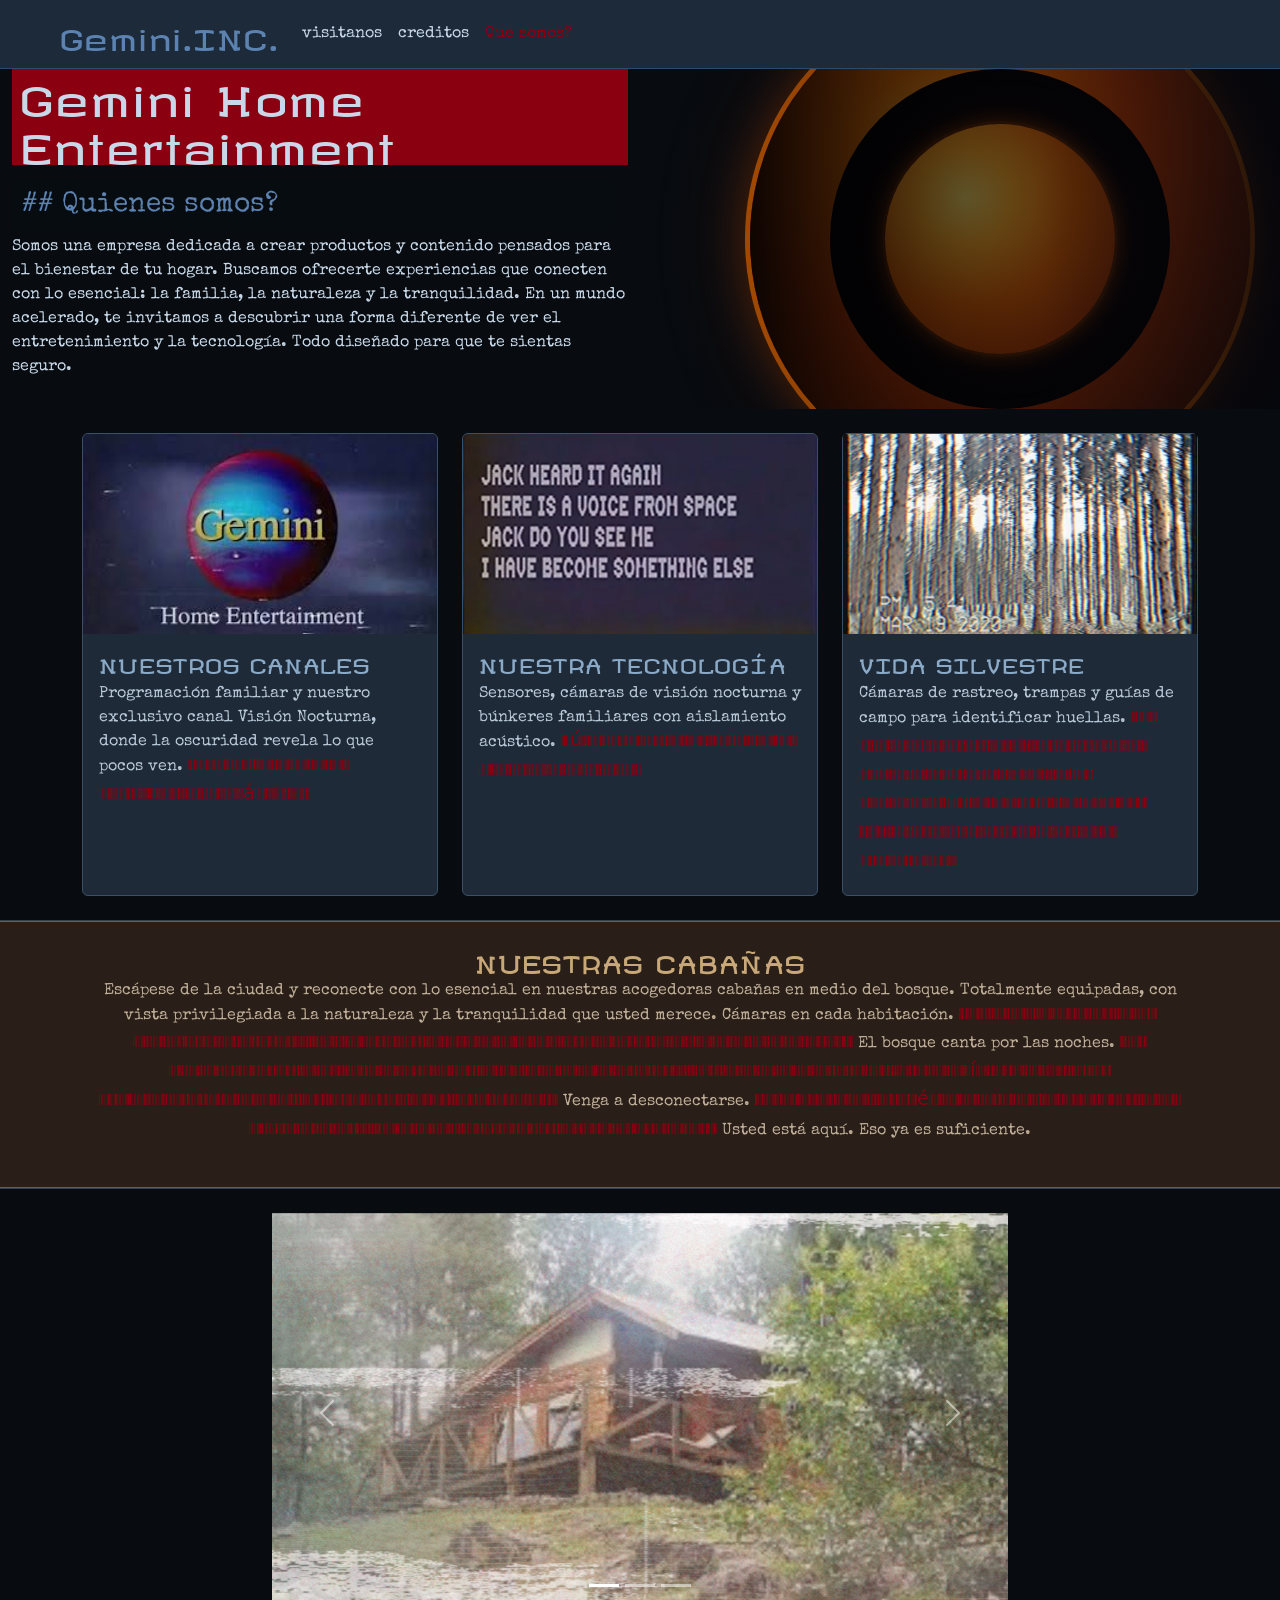
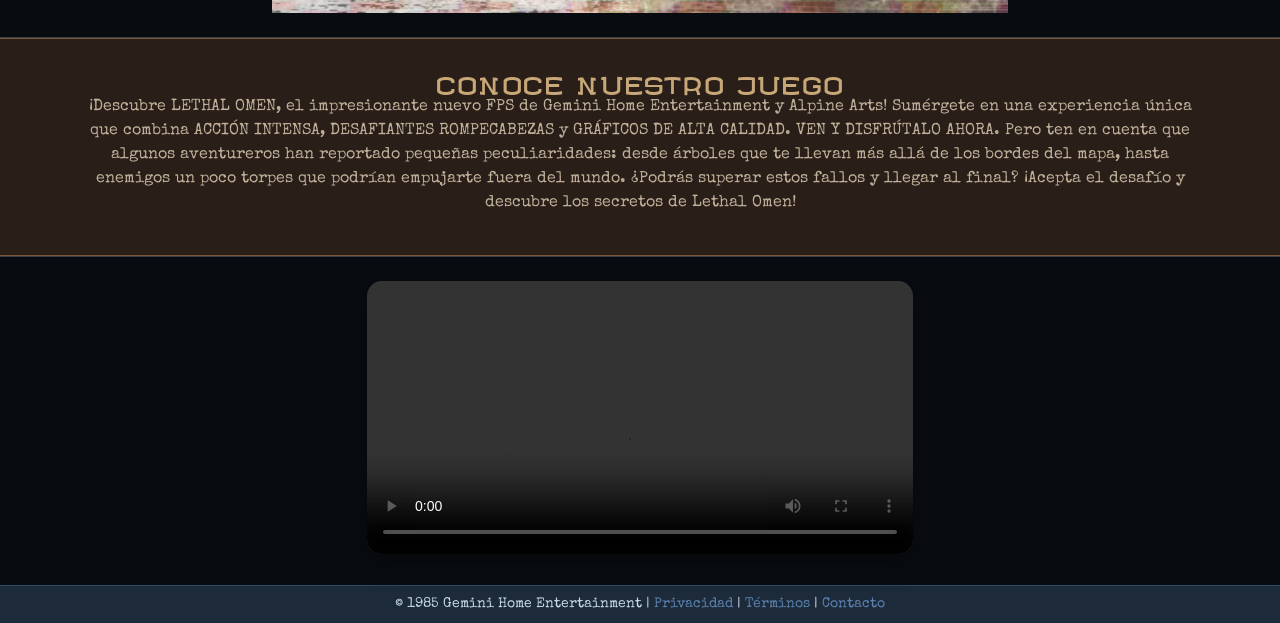
==== commit b23473ed: "cdV" ====
--- a/index.html
+++ b/index.html
@@ -84,7 +84,7 @@
                             <p class="card-text special-text flex-grow-1">
                                 Programación familiar y nuestro exclusivo canal Visión Nocturna, 
                                 donde la oscuridad revela lo que pocos ven.
-                                <span class="barra-text">Jack donde mi***a estas??</span>
+                                <span class="barra-text">Jack donde mi***a estás??</span>
                             </p>
                         </div>
                     </div>
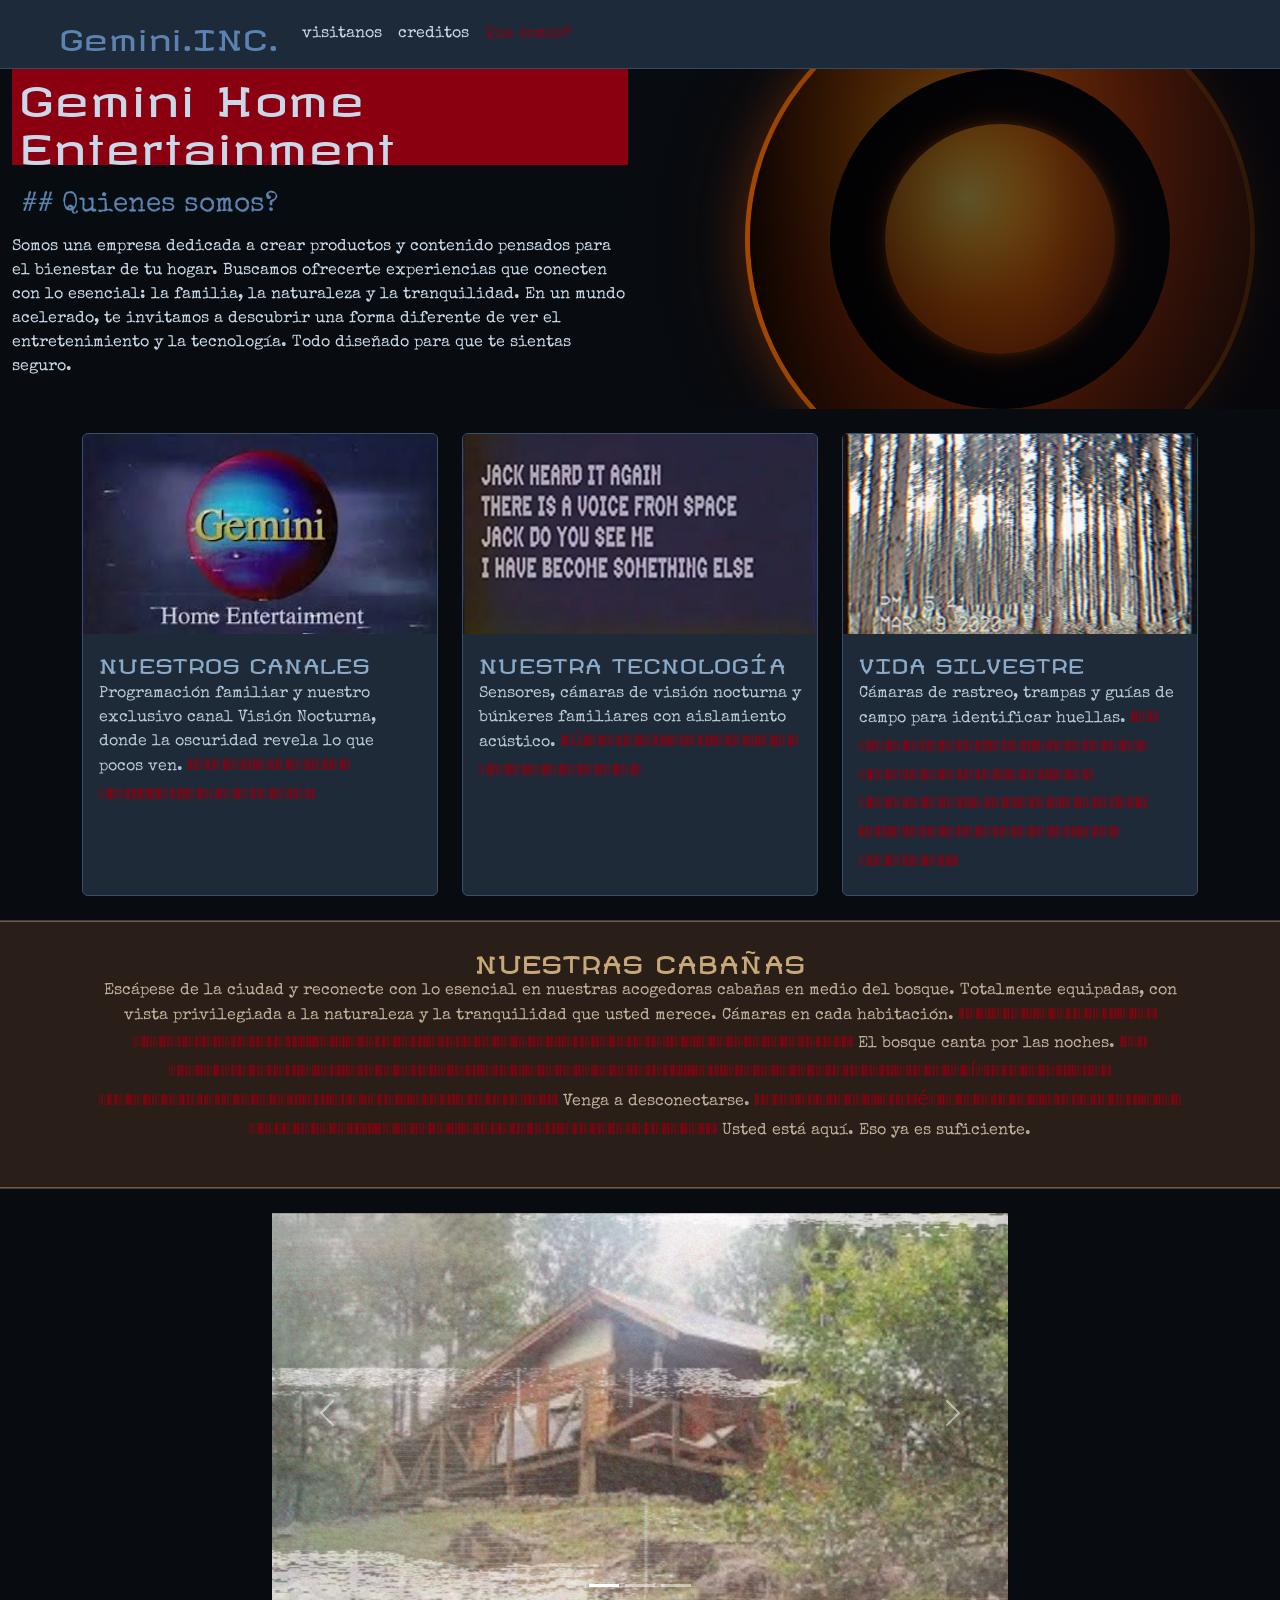
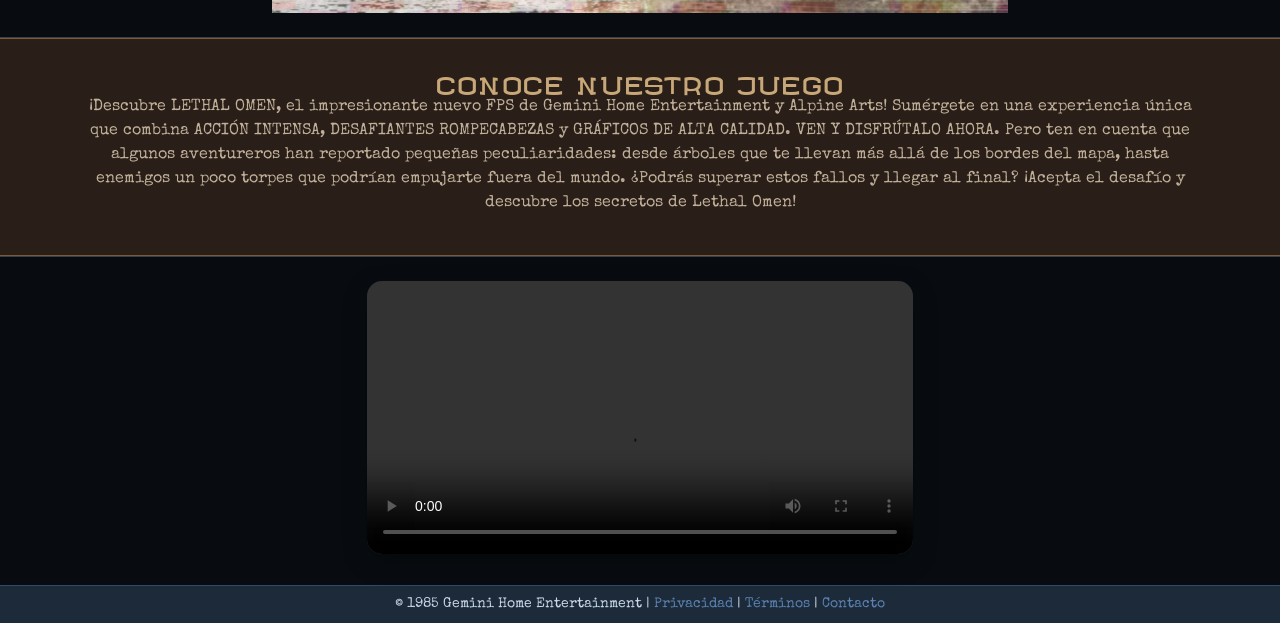
==== commit 289a5847: "raEHGaerh" ====
--- a/index.html
+++ b/index.html
@@ -79,12 +79,12 @@
                 <div class="col">
                     <div class="card h-100">
                         <img src="static/images/images.jfif" class="card-img-top" alt="Canales">
-                        <div class="card-body d-flex flex-column">
+                        <div class="card-body data-bs-target">
                             <h5 class="card-title rel-text">NUESTROS CANALES</h5>
                             <p class="card-text special-text flex-grow-1">
                                 Programación familiar y nuestro exclusivo canal Visión Nocturna, 
                                 donde la oscuridad revela lo que pocos ven.
-                                <span class="barra-text">Jack donde mi***a estás??</span>
+                                <span class="barra-text">Jack donde mi***a estas??</span>
                             </p>
                         </div>
                     </div>
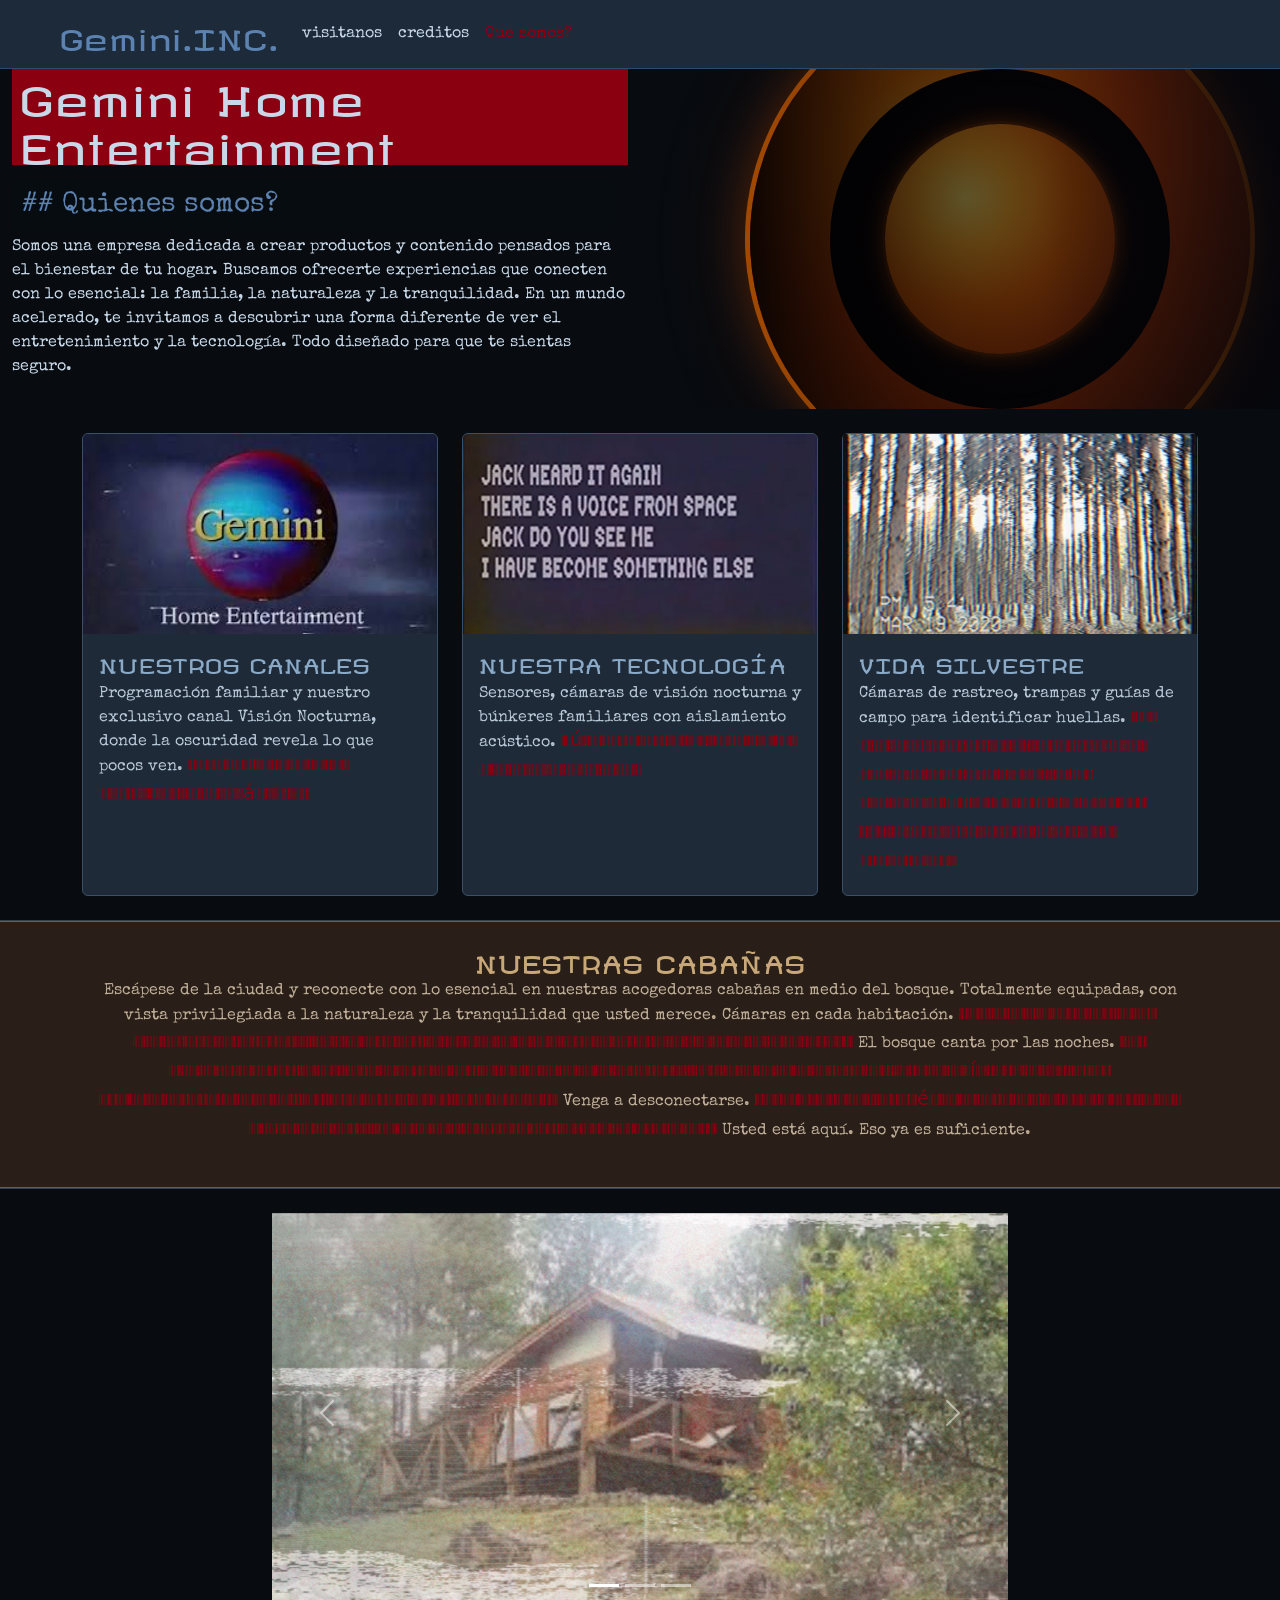
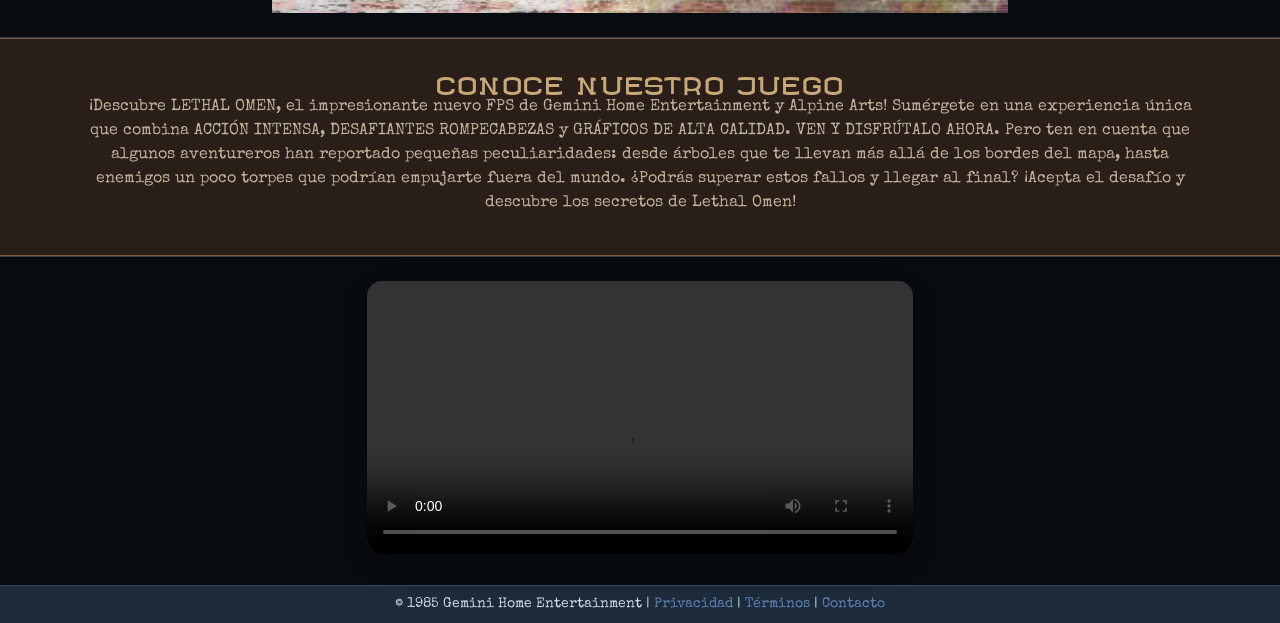
==== commit 541d2a2b: "Merge branch 'main' of https://github.com/ANNIE17ball/Evaluacion_bootstrap" ====
--- a/index.html
+++ b/index.html
@@ -84,7 +84,7 @@
                             <p class="card-text special-text flex-grow-1">
                                 Programación familiar y nuestro exclusivo canal Visión Nocturna, 
                                 donde la oscuridad revela lo que pocos ven.
-                                <span class="barra-text">Jack donde mi***a estas??</span>
+                                <span class="barra-text">Jack donde mi***a estás??</span>
                             </p>
                         </div>
                     </div>
